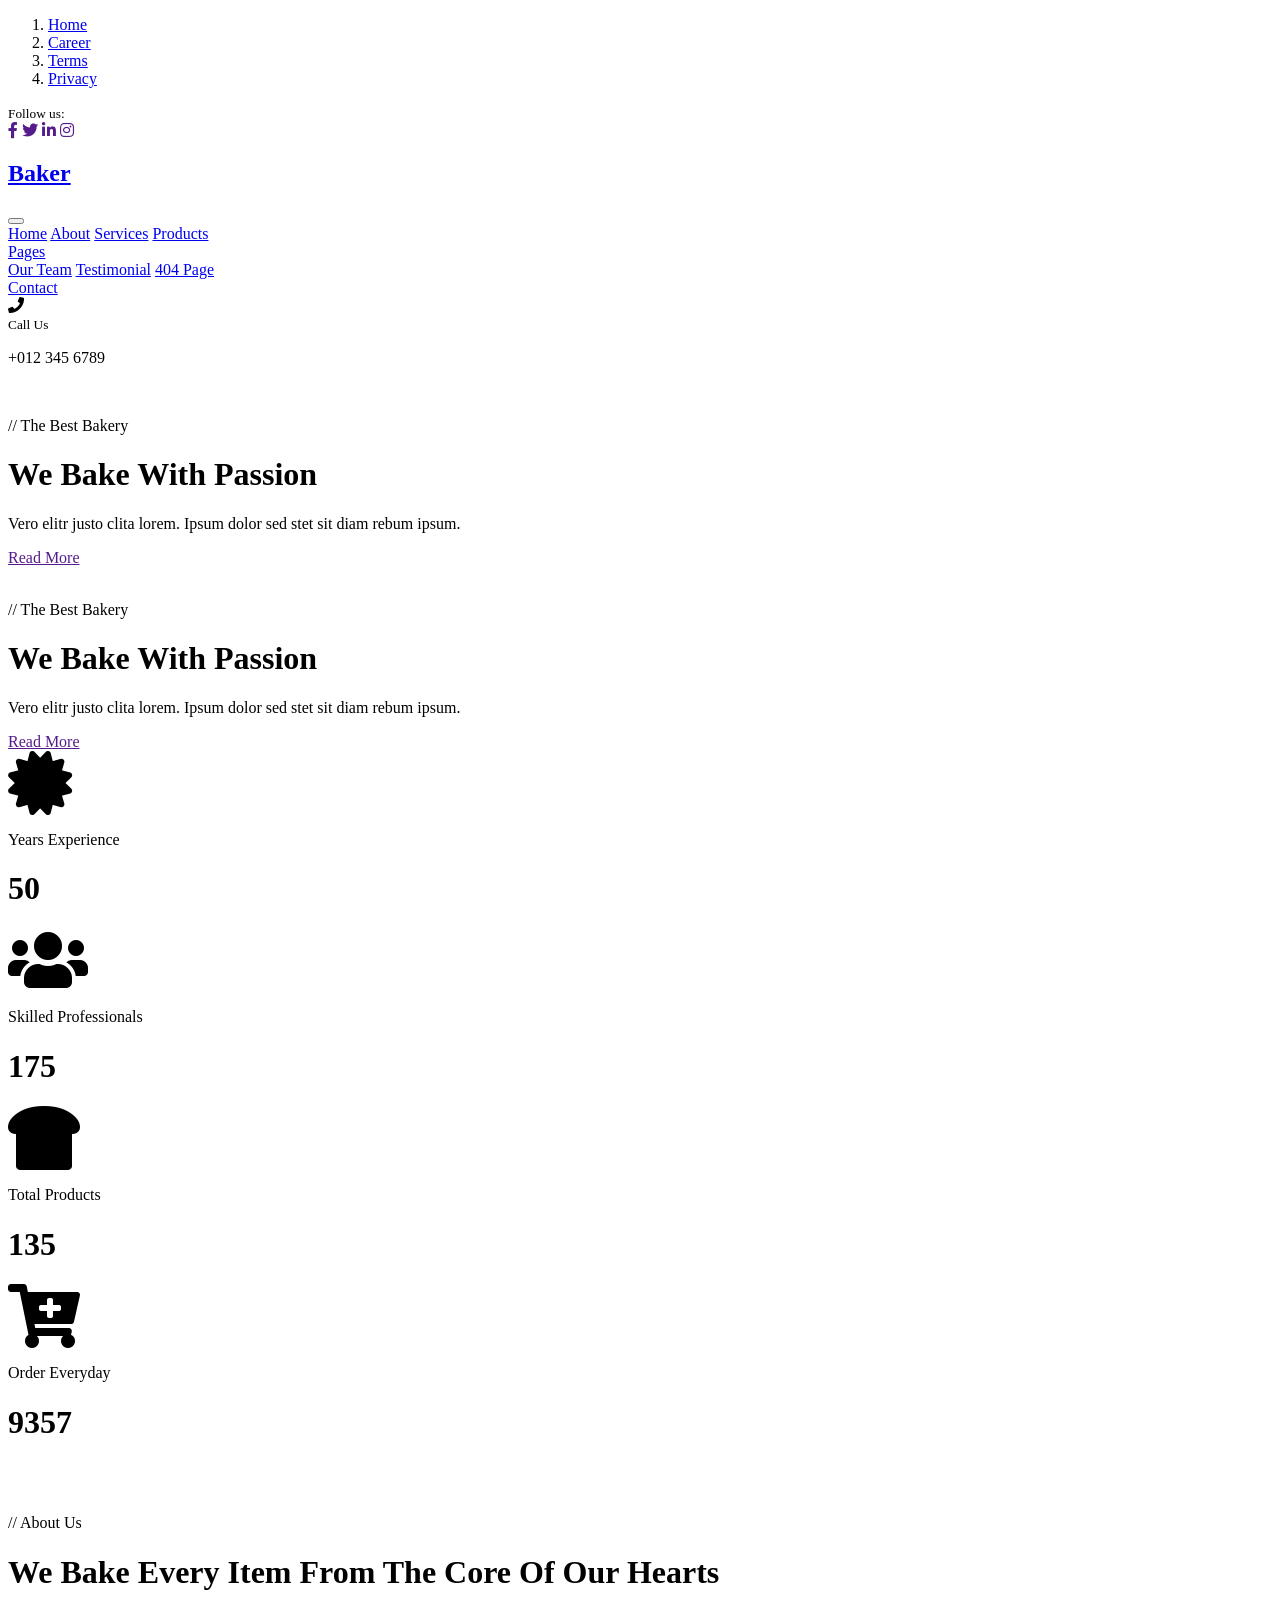
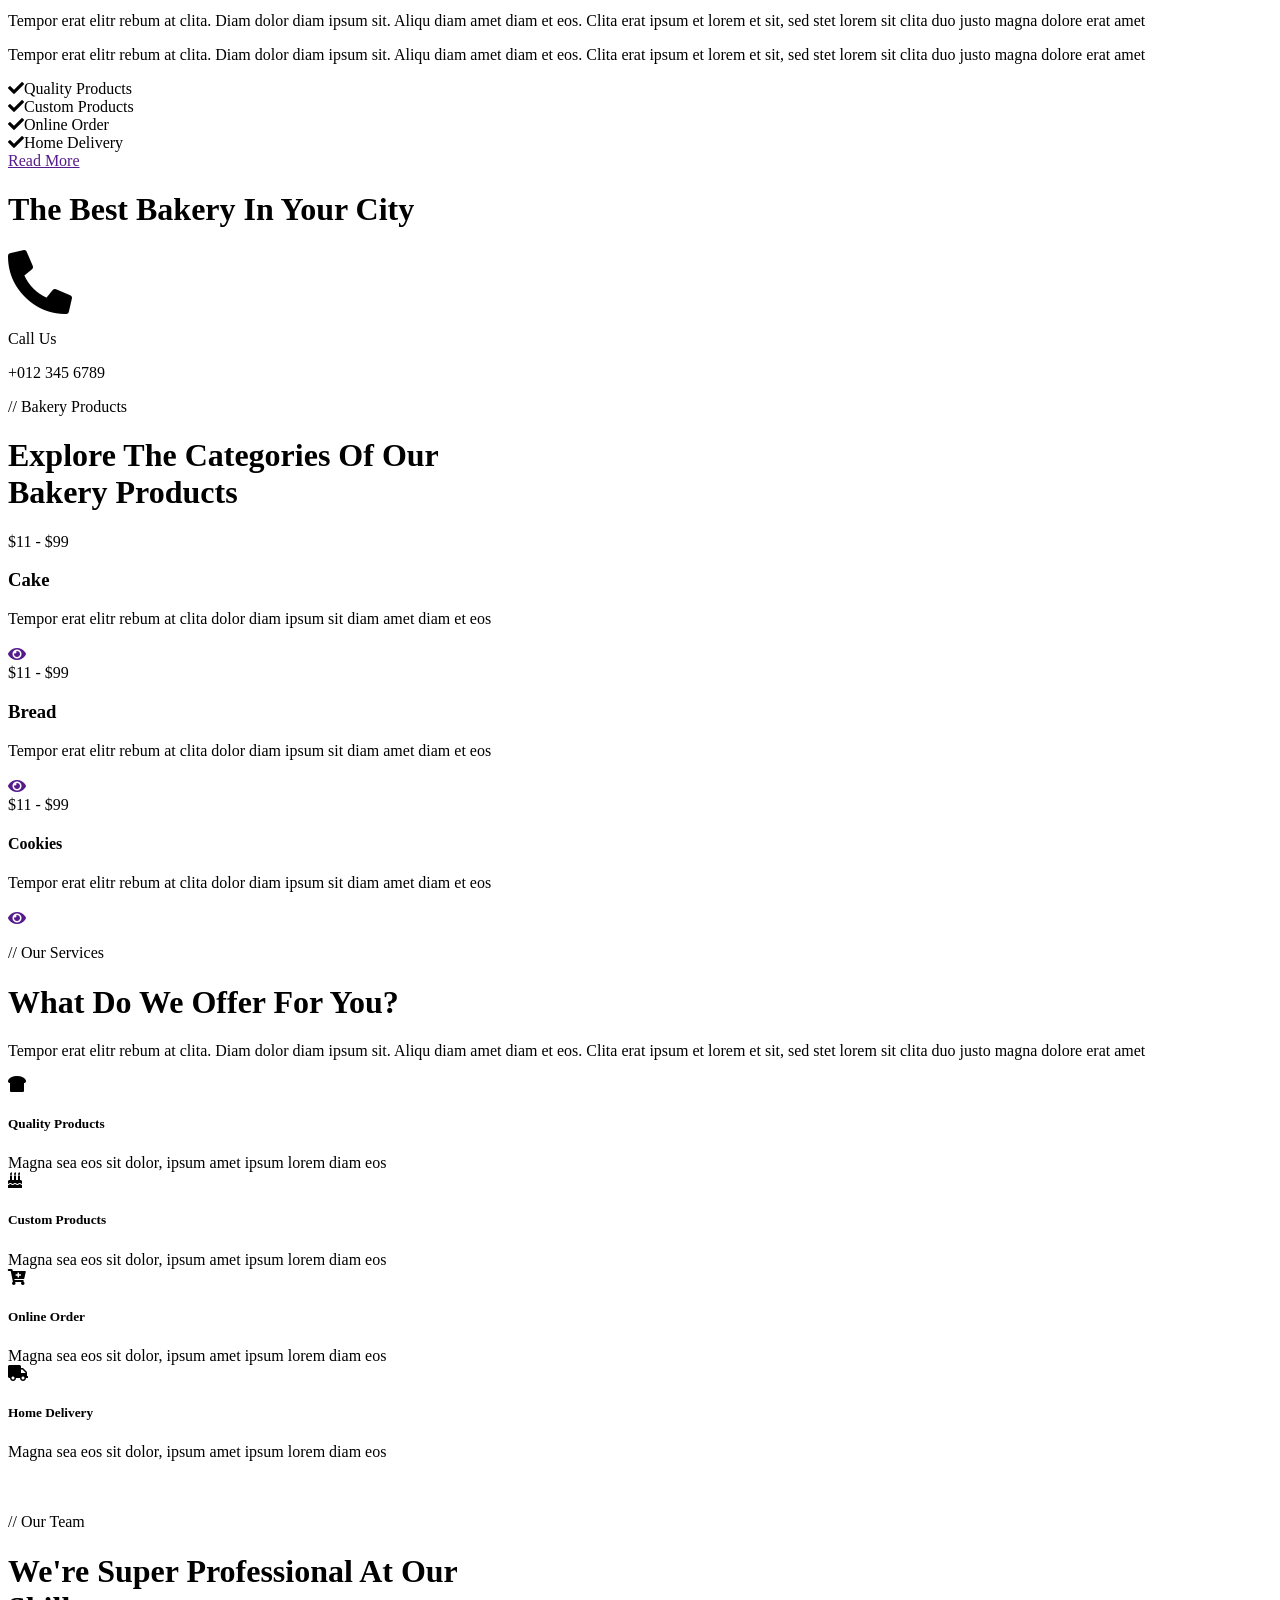
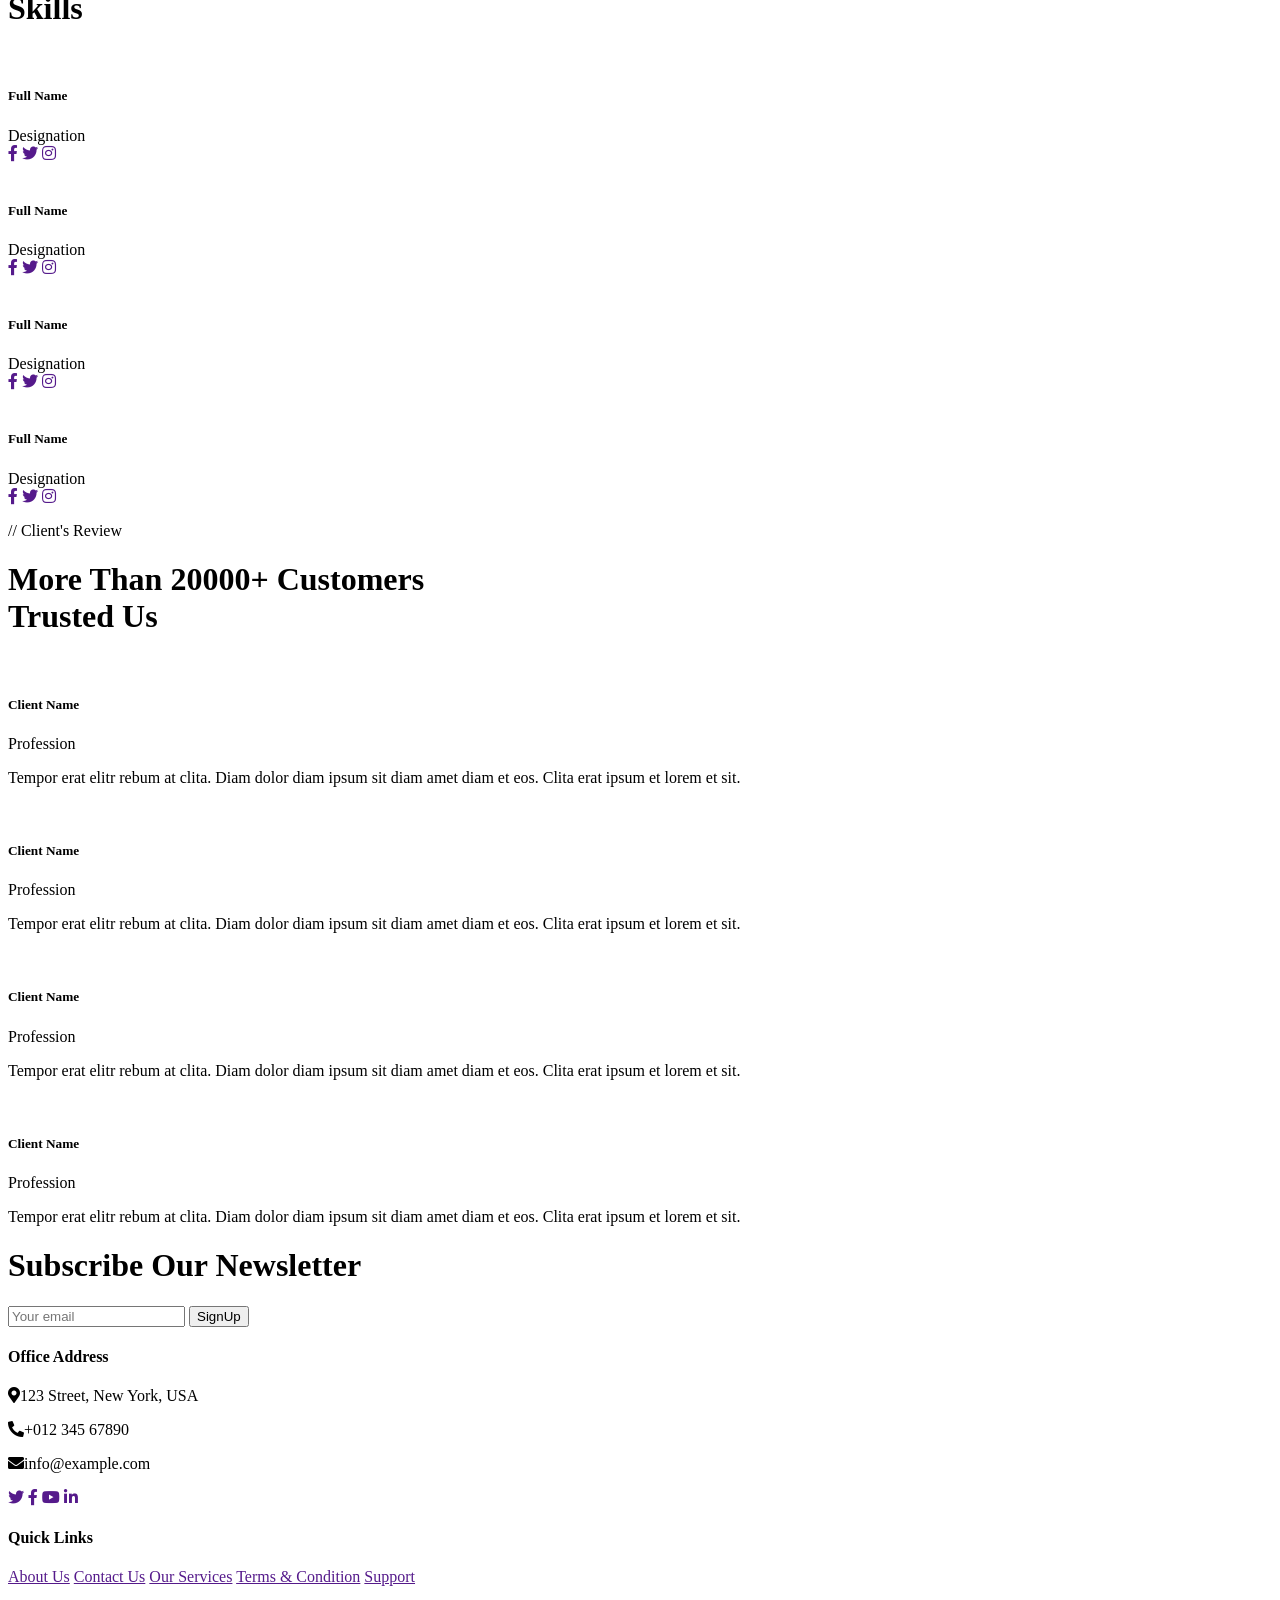
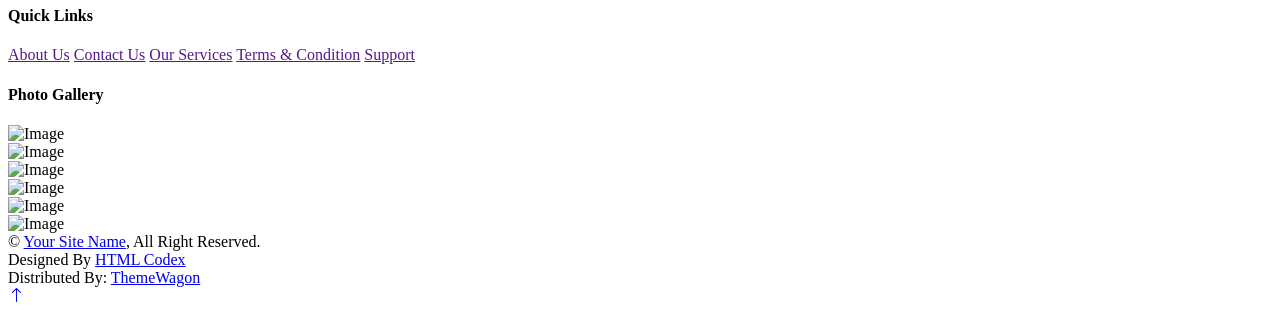
==== index.html @ 76026a90 "Add files via upload" ====
<!DOCTYPE html>
<html lang="en">

<head>
    <meta charset="utf-8">
    <title>Baker - Bakery Website Template</title>
    <meta content="width=device-width, initial-scale=1.0" name="viewport">
    <meta content="" name="keywords">
    <meta content="" name="description">

    <!-- Favicon -->
    <link href="img/favicon.ico" rel="icon">

    <!-- Google Web Fonts -->
    <link rel="preconnect" href="https://fonts.googleapis.com">
    <link rel="preconnect" href="https://fonts.gstatic.com" crossorigin>
    <link href="https://fonts.googleapis.com/css2?family=Roboto:wght@400;500&family=Playfair+Display:wght@600;700&display=swap" rel="stylesheet"> 

    <!-- Icon Font Stylesheet -->
    <link href="https://cdnjs.cloudflare.com/ajax/libs/font-awesome/5.10.0/css/all.min.css" rel="stylesheet">
    <link href="https://cdn.jsdelivr.net/npm/bootstrap-icons@1.4.1/font/bootstrap-icons.css" rel="stylesheet">

    <!-- Libraries Stylesheet -->
    <link href="lib/animate/animate.min.css" rel="stylesheet">
    <link href="lib/owlcarousel/assets/owl.carousel.min.css" rel="stylesheet">

    <!-- Customized Bootstrap Stylesheet -->
    <link href="css/bootstrap.min.css" rel="stylesheet">

    <!-- Template Stylesheet -->
    <link href="css/style.css" rel="stylesheet">
</head>

<body>
    <!-- Spinner Start -->
    <div id="spinner" class="show bg-white position-fixed translate-middle w-100 vh-100 top-50 start-50 d-flex align-items-center justify-content-center">
        <div class="spinner-grow text-primary" role="status"></div>
    </div>
    <!-- Spinner End -->


    <!-- Topbar Start -->
    <div class="container-fluid top-bar bg-dark text-light px-0 wow fadeIn" data-wow-delay="0.1s">
        <div class="row gx-0 align-items-center d-none d-lg-flex">
            <div class="col-lg-6 px-5 text-start">
                <ol class="breadcrumb mb-0">
                    <li class="breadcrumb-item"><a class="small text-light" href="#">Home</a></li>
                    <li class="breadcrumb-item"><a class="small text-light" href="#">Career</a></li>
                    <li class="breadcrumb-item"><a class="small text-light" href="#">Terms</a></li>
                    <li class="breadcrumb-item"><a class="small text-light" href="#">Privacy</a></li>
                </ol>
            </div>
            <div class="col-lg-6 px-5 text-end">
                <small>Follow us:</small>
                <div class="h-100 d-inline-flex align-items-center">
                    <a class="btn-lg-square text-primary border-end rounded-0" href=""><i class="fab fa-facebook-f"></i></a>
                    <a class="btn-lg-square text-primary border-end rounded-0" href=""><i class="fab fa-twitter"></i></a>
                    <a class="btn-lg-square text-primary border-end rounded-0" href=""><i class="fab fa-linkedin-in"></i></a>
                    <a class="btn-lg-square text-primary pe-0" href=""><i class="fab fa-instagram"></i></a>
                </div>
            </div>
        </div>
    </div>
    <!-- Topbar End -->


    <!-- Navbar Start -->
    <nav class="navbar navbar-expand-lg navbar-dark fixed-top py-lg-0 px-lg-5 wow fadeIn" data-wow-delay="0.1s">
        <a href="index.html" class="navbar-brand ms-4 ms-lg-0">
            <h1 class="text-primary m-0">Baker</h1>
        </a>
        <button type="button" class="navbar-toggler me-4" data-bs-toggle="collapse" data-bs-target="#navbarCollapse">
            <span class="navbar-toggler-icon"></span>
        </button>
        <div class="collapse navbar-collapse" id="navbarCollapse">
            <div class="navbar-nav mx-auto p-4 p-lg-0">
                <a href="index.html" class="nav-item nav-link active">Home</a>
                <a href="about.html" class="nav-item nav-link">About</a>
                <a href="service.html" class="nav-item nav-link">Services</a>
                <a href="product.html" class="nav-item nav-link">Products</a>
                <div class="nav-item dropdown">
                    <a href="#" class="nav-link dropdown-toggle" data-bs-toggle="dropdown">Pages</a>
                    <div class="dropdown-menu m-0">
                        <a href="team.html" class="dropdown-item">Our Team</a>
                        <a href="testimonial.html" class="dropdown-item">Testimonial</a>
                        <a href="404.html" class="dropdown-item">404 Page</a>
                    </div>
                </div>
                <a href="contact.html" class="nav-item nav-link">Contact</a>
            </div>
            <div class=" d-none d-lg-flex">
                <div class="flex-shrink-0 btn-lg-square border border-light rounded-circle">
                    <i class="fa fa-phone text-primary"></i>
                </div>
                <div class="ps-3">
                    <small class="text-primary mb-0">Call Us</small>
                    <p class="text-light fs-5 mb-0">+012 345 6789</p>
                </div>
            </div>
        </div>
    </nav>
    <!-- Navbar End -->


    <!-- Carousel Start -->
    <div class="container-fluid p-0 pb-5 wow fadeIn" data-wow-delay="0.1s">
        <div class="owl-carousel header-carousel position-relative">
            <div class="owl-carousel-item position-relative">
                <img class="img-fluid" src="img/carousel-1.jpg" alt="">
                <div class="owl-carousel-inner">
                    <div class="container">
                        <div class="row justify-content-start">
                            <div class="col-lg-8">
                                <p class="text-primary text-uppercase fw-bold mb-2">// The Best Bakery</p>
                                <h1 class="display-1 text-light mb-4 animated slideInDown">We Bake With Passion</h1>
                                <p class="text-light fs-5 mb-4 pb-3">Vero elitr justo clita lorem. Ipsum dolor sed stet sit diam rebum ipsum.</p>
                                <a href="" class="btn btn-primary rounded-pill py-3 px-5">Read More</a>
                            </div>
                        </div>
                    </div>
                </div>
            </div>
            <div class="owl-carousel-item position-relative">
                <img class="img-fluid" src="img/carousel-2.jpg" alt="">
                <div class="owl-carousel-inner">
                    <div class="container">
                        <div class="row justify-content-start">
                            <div class="col-lg-8">
                                <p class="text-primary text-uppercase fw-bold mb-2">// The Best Bakery</p>
                                <h1 class="display-1 text-light mb-4 animated slideInDown">We Bake With Passion</h1>
                                <p class="text-light fs-5 mb-4 pb-3">Vero elitr justo clita lorem. Ipsum dolor sed stet sit diam rebum ipsum.</p>
                                <a href="" class="btn btn-primary rounded-pill py-3 px-5">Read More</a>
                            </div>
                        </div>
                    </div>
                </div>
            </div>
        </div>
    </div>
    <!-- Carousel End -->


    <!-- Facts Start -->
    <div class="container-xxl py-6">
        <div class="container">
            <div class="row g-4">
                <div class="col-lg-3 col-md-6 wow fadeIn" data-wow-delay="0.1s">
                    <div class="fact-item bg-light rounded text-center h-100 p-5">
                        <i class="fa fa-certificate fa-4x text-primary mb-4"></i>
                        <p class="mb-2">Years Experience</p>
                        <h1 class="display-5 mb-0" data-toggle="counter-up">50</h1>
                    </div>
                </div>
                <div class="col-lg-3 col-md-6 wow fadeIn" data-wow-delay="0.3s">
                    <div class="fact-item bg-light rounded text-center h-100 p-5">
                        <i class="fa fa-users fa-4x text-primary mb-4"></i>
                        <p class="mb-2">Skilled Professionals</p>
                        <h1 class="display-5 mb-0" data-toggle="counter-up">175</h1>
                    </div>
                </div>
                <div class="col-lg-3 col-md-6 wow fadeIn" data-wow-delay="0.5s">
                    <div class="fact-item bg-light rounded text-center h-100 p-5">
                        <i class="fa fa-bread-slice fa-4x text-primary mb-4"></i>
                        <p class="mb-2">Total Products</p>
                        <h1 class="display-5 mb-0" data-toggle="counter-up">135</h1>
                    </div>
                </div>
                <div class="col-lg-3 col-md-6 wow fadeIn" data-wow-delay="0.7s">
                    <div class="fact-item bg-light rounded text-center h-100 p-5">
                        <i class="fa fa-cart-plus fa-4x text-primary mb-4"></i>
                        <p class="mb-2">Order Everyday</p>
                        <h1 class="display-5 mb-0" data-toggle="counter-up">9357</h1>
                    </div>
                </div>
            </div>
        </div>
    </div>
    <!-- Facts End -->


    <!-- About Start -->
    <div class="container-xxl py-6">
        <div class="container">
            <div class="row g-5">
                <div class="col-lg-6 wow fadeInUp" data-wow-delay="0.1s">
                    <div class="row img-twice position-relative h-100">
                        <div class="col-6">
                            <img class="img-fluid rounded" src="img/about-1.jpg" alt="">
                        </div>
                        <div class="col-6 align-self-end">
                            <img class="img-fluid rounded" src="img/about-2.jpg" alt="">
                        </div>
                    </div>
                </div>
                <div class="col-lg-6 wow fadeInUp" data-wow-delay="0.5s">
                    <div class="h-100">
                        <p class="text-primary text-uppercase mb-2">// About Us</p>
                        <h1 class="display-6 mb-4">We Bake Every Item From The Core Of Our Hearts</h1>
                        <p>Tempor erat elitr rebum at clita. Diam dolor diam ipsum sit. Aliqu diam amet diam et eos. Clita erat ipsum et lorem et sit, sed stet lorem sit clita duo justo magna dolore erat amet</p>
                        <p>Tempor erat elitr rebum at clita. Diam dolor diam ipsum sit. Aliqu diam amet diam et eos. Clita erat ipsum et lorem et sit, sed stet lorem sit clita duo justo magna dolore erat amet</p>
                        <div class="row g-2 mb-4">
                            <div class="col-sm-6">
                                <i class="fa fa-check text-primary me-2"></i>Quality Products
                            </div>
                            <div class="col-sm-6">
                                <i class="fa fa-check text-primary me-2"></i>Custom Products
                            </div>
                            <div class="col-sm-6">
                                <i class="fa fa-check text-primary me-2"></i>Online Order
                            </div>
                            <div class="col-sm-6">
                                <i class="fa fa-check text-primary me-2"></i>Home Delivery
                            </div>
                        </div>
                        <a class="btn btn-primary rounded-pill py-3 px-5" href="">Read More</a>
                    </div>
                </div>
            </div>
        </div>
    </div>
    <!-- About End -->


    <!-- Product Start -->
    <div class="container-xxl bg-light my-6 py-6 pt-0">
        <div class="container">
            <div class="bg-primary text-light rounded-bottom p-5 my-6 mt-0 wow fadeInUp" data-wow-delay="0.1s">
                <div class="row g-4 align-items-center">
                    <div class="col-lg-6">
                        <h1 class="display-4 text-light mb-0">The Best Bakery In Your City</h1>
                    </div>
                    <div class="col-lg-6 text-lg-end">
                        <div class="d-inline-flex align-items-center text-start">
                            <i class="fa fa-phone-alt fa-4x flex-shrink-0"></i>
                            <div class="ms-4">
                                <p class="fs-5 fw-bold mb-0">Call Us</p>
                                <p class="fs-1 fw-bold mb-0">+012 345 6789</p>
                            </div>
                        </div>
                    </div>
                </div>
            </div>
            <div class="text-center mx-auto mb-5 wow fadeInUp" data-wow-delay="0.1s" style="max-width: 500px;">
                <p class="text-primary text-uppercase mb-2">// Bakery Products</p>
                <h1 class="display-6 mb-4">Explore The Categories Of Our Bakery Products</h1>
            </div>
            <div class="row g-4">
                <div class="col-lg-4 col-md-6 wow fadeInUp" data-wow-delay="0.1s">
                    <div class="product-item d-flex flex-column bg-white rounded overflow-hidden h-100">
                        <div class="text-center p-4">
                            <div class="d-inline-block border border-primary rounded-pill px-3 mb-3">$11 - $99</div>
                            <h3 class="mb-3">Cake</h3>
                            <span>Tempor erat elitr rebum at clita dolor diam ipsum sit diam amet diam et eos</span>
                        </div>
                        <div class="position-relative mt-auto">
                            <img class="img-fluid" src="img/product-1.jpg" alt="">
                            <div class="product-overlay">
                                <a class="btn btn-lg-square btn-outline-light rounded-circle" href=""><i class="fa fa-eye text-primary"></i></a>
                            </div>
                        </div>
                    </div>
                </div>
                <div class="col-lg-4 col-md-6 wow fadeInUp" data-wow-delay="0.3s">
                    <div class="product-item d-flex flex-column bg-white rounded overflow-hidden h-100">
                        <div class="text-center p-4">
                            <div class="d-inline-block border border-primary rounded-pill pt-1 px-3 mb-3">$11 - $99</div>
                            <h3 class="mb-3">Bread</h3>
                            <span>Tempor erat elitr rebum at clita dolor diam ipsum sit diam amet diam et eos</span>
                        </div>
                        <div class="position-relative mt-auto">
                            <img class="img-fluid" src="img/product-2.jpg" alt="">
                            <div class="product-overlay">
                                <a class="btn btn-lg-square btn-outline-light rounded-circle" href=""><i class="fa fa-eye text-primary"></i></a>
                            </div>
                        </div>
                    </div>
                </div>
                <div class="col-lg-4 col-md-6 wow fadeInUp" data-wow-delay="0.5s">
                    <div class="product-item d-flex flex-column bg-white rounded overflow-hidden h-100">
                        <div class="text-center p-4">
                            <div class="d-inline-block border border-primary rounded-pill pt-1 px-3 mb-3">$11 - $99</div>
                            <h4 class="mb-3">Cookies</h4>
                            <span>Tempor erat elitr rebum at clita dolor diam ipsum sit diam amet diam et eos</span>
                        </div>
                        <div class="position-relative mt-auto">
                            <img class="img-fluid" src="img/product-3.jpg" alt="">
                            <div class="product-overlay">
                                <a class="btn btn-lg-square btn-outline-light rounded-circle" href=""><i class="fa fa-eye text-primary"></i></a>
                            </div>
                        </div>
                    </div>
                </div>
            </div>
        </div>
    </div>
    <!-- Product End -->


    <!-- Service Start -->
    <div class="container-xxl py-6">
        <div class="container">
            <div class="row g-5">
                <div class="col-lg-6 wow fadeInUp" data-wow-delay="0.1s">
                    <p class="text-primary text-uppercase mb-2">// Our Services</p>
                    <h1 class="display-6 mb-4">What Do We Offer For You?</h1>
                    <p class="mb-5">Tempor erat elitr rebum at clita. Diam dolor diam ipsum sit. Aliqu diam amet diam et eos. Clita erat ipsum et lorem et sit, sed stet lorem sit clita duo justo magna dolore erat amet</p>
                    <div class="row gy-5 gx-4">
                        <div class="col-sm-6 wow fadeIn" data-wow-delay="0.1s">
                            <div class="d-flex align-items-center mb-3">
                                <div class="flex-shrink-0 btn-square bg-primary rounded-circle me-3">
                                    <i class="fa fa-bread-slice text-white"></i>
                                </div>
                                <h5 class="mb-0">Quality Products</h5>
                            </div>
                            <span>Magna sea eos sit dolor, ipsum amet ipsum lorem diam eos</span>
                        </div>
                        <div class="col-sm-6 wow fadeIn" data-wow-delay="0.2s">
                            <div class="d-flex align-items-center mb-3">
                                <div class="flex-shrink-0 btn-square bg-primary rounded-circle me-3">
                                    <i class="fa fa-birthday-cake text-white"></i>
                                </div>
                                <h5 class="mb-0">Custom Products</h5>
                            </div>
                            <span>Magna sea eos sit dolor, ipsum amet ipsum lorem diam eos</span>
                        </div>
                        <div class="col-sm-6 wow fadeIn" data-wow-delay="0.3s">
                            <div class="d-flex align-items-center mb-3">
                                <div class="flex-shrink-0 btn-square bg-primary rounded-circle me-3">
                                    <i class="fa fa-cart-plus text-white"></i>
                                </div>
                                <h5 class="mb-0">Online Order</h5>
                            </div>
                            <span>Magna sea eos sit dolor, ipsum amet ipsum lorem diam eos</span>
                        </div>
                        <div class="col-sm-6 wow fadeIn" data-wow-delay="0.4s">
                            <div class="d-flex align-items-center mb-3">
                                <div class="flex-shrink-0 btn-square bg-primary rounded-circle me-3">
                                    <i class="fa fa-truck text-white"></i>
                                </div>
                                <h5 class="mb-0">Home Delivery</h5>
                            </div>
                            <span>Magna sea eos sit dolor, ipsum amet ipsum lorem diam eos</span>
                        </div>
                    </div>
                </div>
                <div class="col-lg-6 wow fadeInUp" data-wow-delay="0.5s">
                    <div class="row img-twice position-relative h-100">
                        <div class="col-6">
                            <img class="img-fluid rounded" src="img/service-1.jpg" alt="">
                        </div>
                        <div class="col-6 align-self-end">
                            <img class="img-fluid rounded" src="img/service-2.jpg" alt="">
                        </div>
                    </div>
                </div>
            </div>
        </div>
    </div>
    <!-- Service End -->


    <!-- Team Start -->
    <div class="container-xxl py-6">
        <div class="container">
            <div class="text-center mx-auto mb-5 wow fadeInUp" data-wow-delay="0.1s" style="max-width: 500px;">
                <p class="text-primary text-uppercase mb-2">// Our Team</p>
                <h1 class="display-6 mb-4">We're Super Professional At Our Skills</h1>
            </div>
            <div class="row g-4">
                <div class="col-lg-3 col-md-6 wow fadeInUp" data-wow-delay="0.1s">
                    <div class="team-item text-center rounded overflow-hidden">
                        <img class="img-fluid" src="img/team-1.jpg" alt="">
                        <div class="team-text">
                            <div class="team-title">
                                <h5>Full Name</h5>
                                <span>Designation</span>
                            </div>
                            <div class="team-social">
                                <a class="btn btn-square btn-light rounded-circle" href=""><i class="fab fa-facebook-f"></i></a>
                                <a class="btn btn-square btn-light rounded-circle" href=""><i class="fab fa-twitter"></i></a>
                                <a class="btn btn-square btn-light rounded-circle" href=""><i class="fab fa-instagram"></i></a>
                            </div>
                        </div>
                    </div>
                </div>
                <div class="col-lg-3 col-md-6 wow fadeInUp" data-wow-delay="0.3s">
                    <div class="team-item text-center rounded overflow-hidden">
                        <img class="img-fluid" src="img/team-2.jpg" alt="">
                        <div class="team-text">
                            <div class="team-title">
                                <h5>Full Name</h5>
                                <span>Designation</span>
                            </div>
                            <div class="team-social">
                                <a class="btn btn-square btn-light rounded-circle" href=""><i class="fab fa-facebook-f"></i></a>
                                <a class="btn btn-square btn-light rounded-circle" href=""><i class="fab fa-twitter"></i></a>
                                <a class="btn btn-square btn-light rounded-circle" href=""><i class="fab fa-instagram"></i></a>
                            </div>
                        </div>
                    </div>
                </div>
                <div class="col-lg-3 col-md-6 wow fadeInUp" data-wow-delay="0.5s">
                    <div class="team-item text-center rounded overflow-hidden">
                        <img class="img-fluid" src="img/team-3.jpg" alt="">
                        <div class="team-text">
                            <div class="team-title">
                                <h5>Full Name</h5>
                                <span>Designation</span>
                            </div>
                            <div class="team-social">
                                <a class="btn btn-square btn-light rounded-circle" href=""><i class="fab fa-facebook-f"></i></a>
                                <a class="btn btn-square btn-light rounded-circle" href=""><i class="fab fa-twitter"></i></a>
                                <a class="btn btn-square btn-light rounded-circle" href=""><i class="fab fa-instagram"></i></a>
                            </div>
                        </div>
                    </div>
                </div>
                <div class="col-lg-3 col-md-6 wow fadeInUp" data-wow-delay="0.7s">
                    <div class="team-item text-center rounded overflow-hidden">
                        <img class="img-fluid" src="img/team-4.jpg" alt="">
                        <div class="team-text">
                            <div class="team-title">
                                <h5>Full Name</h5>
                                <span>Designation</span>
                            </div>
                            <div class="team-social">
                                <a class="btn btn-square btn-light rounded-circle" href=""><i class="fab fa-facebook-f"></i></a>
                                <a class="btn btn-square btn-light rounded-circle" href=""><i class="fab fa-twitter"></i></a>
                                <a class="btn btn-square btn-light rounded-circle" href=""><i class="fab fa-instagram"></i></a>
                            </div>
                        </div>
                    </div>
                </div>
            </div>
        </div>
    </div>
    <!-- Team End -->


    <!-- Testimonial Start -->
    <div class="container-xxl bg-light my-6 py-6 pb-0">
        <div class="container">
            <div class="text-center mx-auto mb-5 wow fadeInUp" data-wow-delay="0.1s" style="max-width: 500px;">
                <p class="text-primary text-uppercase mb-2">// Client's Review</p>
                <h1 class="display-6 mb-4">More Than 20000+ Customers Trusted Us</h1>
            </div>
            <div class="owl-carousel testimonial-carousel wow fadeInUp" data-wow-delay="0.1s">
                <div class="testimonial-item bg-white rounded p-4">
                    <div class="d-flex align-items-center mb-4">
                        <img class="flex-shrink-0 rounded-circle border p-1" src="img/testimonial-1.jpg" alt="">
                        <div class="ms-4">
                            <h5 class="mb-1">Client Name</h5>
                            <span>Profession</span>
                        </div>
                    </div>
                    <p class="mb-0">Tempor erat elitr rebum at clita. Diam dolor diam ipsum sit diam amet diam et eos. Clita erat ipsum et lorem et sit.</p>
                </div>
                <div class="testimonial-item bg-white rounded p-4">
                    <div class="d-flex align-items-center mb-4">
                        <img class="flex-shrink-0 rounded-circle border p-1" src="img/testimonial-2.jpg" alt="">
                        <div class="ms-4">
                            <h5 class="mb-1">Client Name</h5>
                            <span>Profession</span>
                        </div>
                    </div>
                    <p class="mb-0">Tempor erat elitr rebum at clita. Diam dolor diam ipsum sit diam amet diam et eos. Clita erat ipsum et lorem et sit.</p>
                </div>
                <div class="testimonial-item bg-white rounded p-4">
                    <div class="d-flex align-items-center mb-4">
                        <img class="flex-shrink-0 rounded-circle border p-1" src="img/testimonial-3.jpg" alt="">
                        <div class="ms-4">
                            <h5 class="mb-1">Client Name</h5>
                            <span>Profession</span>
                        </div>
                    </div>
                    <p class="mb-0">Tempor erat elitr rebum at clita. Diam dolor diam ipsum sit diam amet diam et eos. Clita erat ipsum et lorem et sit.</p>
                </div>
                <div class="testimonial-item bg-white rounded p-4">
                    <div class="d-flex align-items-center mb-4">
                        <img class="flex-shrink-0 rounded-circle border p-1" src="img/testimonial-4.jpg" alt="">
                        <div class="ms-4">
                            <h5 class="mb-1">Client Name</h5>
                            <span>Profession</span>
                        </div>
                    </div>
                    <p class="mb-0">Tempor erat elitr rebum at clita. Diam dolor diam ipsum sit diam amet diam et eos. Clita erat ipsum et lorem et sit.</p>
                </div>
            </div>
            <div class="bg-primary text-light rounded-top p-5 my-6 mb-0 wow fadeInUp" data-wow-delay="0.1s">
                <div class="row align-items-center">
                    <div class="col-md-6">
                        <h1 class="display-4 text-light mb-0">Subscribe Our Newsletter</h1>
                    </div>
                    <div class="col-md-6 text-md-end">
                        <div class="position-relative">
                            <input class="form-control bg-transparent border-light w-100 py-3 ps-4 pe-5" type="text" placeholder="Your email">
                            <button type="button" class="btn btn-dark py-2 px-3 position-absolute top-0 end-0 mt-2 me-2">SignUp</button>
                        </div>
                    </div>
                </div>
            </div>
        </div>
    </div>
    <!-- Testimonial End -->


    <!-- Footer Start -->
    <div class="container-fluid bg-dark text-light footer my-6 mb-0 py-5 wow fadeIn" data-wow-delay="0.1s">
        <div class="container py-5">
            <div class="row g-5">
                <div class="col-lg-3 col-md-6">
                    <h4 class="text-light mb-4">Office Address</h4>
                    <p class="mb-2"><i class="fa fa-map-marker-alt me-3"></i>123 Street, New York, USA</p>
                    <p class="mb-2"><i class="fa fa-phone-alt me-3"></i>+012 345 67890</p>
                    <p class="mb-2"><i class="fa fa-envelope me-3"></i>info@example.com</p>
                    <div class="d-flex pt-2">
                        <a class="btn btn-square btn-outline-light rounded-circle me-1" href=""><i class="fab fa-twitter"></i></a>
                        <a class="btn btn-square btn-outline-light rounded-circle me-1" href=""><i class="fab fa-facebook-f"></i></a>
                        <a class="btn btn-square btn-outline-light rounded-circle me-1" href=""><i class="fab fa-youtube"></i></a>
                        <a class="btn btn-square btn-outline-light rounded-circle me-0" href=""><i class="fab fa-linkedin-in"></i></a>
                    </div>
                </div>
                <div class="col-lg-3 col-md-6">
                    <h4 class="text-light mb-4">Quick Links</h4>
                    <a class="btn btn-link" href="">About Us</a>
                    <a class="btn btn-link" href="">Contact Us</a>
                    <a class="btn btn-link" href="">Our Services</a>
                    <a class="btn btn-link" href="">Terms & Condition</a>
                    <a class="btn btn-link" href="">Support</a>
                </div>
                <div class="col-lg-3 col-md-6">
                    <h4 class="text-light mb-4">Quick Links</h4>
                    <a class="btn btn-link" href="">About Us</a>
                    <a class="btn btn-link" href="">Contact Us</a>
                    <a class="btn btn-link" href="">Our Services</a>
                    <a class="btn btn-link" href="">Terms & Condition</a>
                    <a class="btn btn-link" href="">Support</a>
                </div>
                <div class="col-lg-3 col-md-6">
                    <h4 class="text-light mb-4">Photo Gallery</h4>
                    <div class="row g-2">
                        <div class="col-4">
                            <img class="img-fluid bg-light rounded p-1" src="img/product-1.jpg" alt="Image">
                        </div>
                        <div class="col-4">
                            <img class="img-fluid bg-light rounded p-1" src="img/product-2.jpg" alt="Image">
                        </div>
                        <div class="col-4">
                            <img class="img-fluid bg-light rounded p-1" src="img/product-3.jpg" alt="Image">
                        </div>
                        <div class="col-4">
                            <img class="img-fluid bg-light rounded p-1" src="img/product-2.jpg" alt="Image">
                        </div>
                        <div class="col-4">
                            <img class="img-fluid bg-light rounded p-1" src="img/product-3.jpg" alt="Image">
                        </div>
                        <div class="col-4">
                            <img class="img-fluid bg-light rounded p-1" src="img/product-1.jpg" alt="Image">
                        </div>
                    </div>
                </div>
            </div>
        </div>
    </div>
    <!-- Footer End -->


    <!-- Copyright Start -->
    <div class="container-fluid copyright text-light py-4 wow fadeIn" data-wow-delay="0.1s">
        <div class="container">
            <div class="row">
                <div class="col-md-6 text-center text-md-start mb-3 mb-md-0">
                    &copy; <a href="#">Your Site Name</a>, All Right Reserved.
                </div>
                <div class="col-md-6 text-center text-md-end">
                    <!--/*** This template is free as long as you keep the footer author’s credit link/attribution link/backlink. If you'd like to use the template without the footer author’s credit link/attribution link/backlink, you can purchase the Credit Removal License from "https://htmlcodex.com/credit-removal". Thank you for your support. ***/-->
                    Designed By <a href="https://htmlcodex.com">HTML Codex</a>
                    <br>Distributed By: <a class="border-bottom" href="https://themewagon.com" target="_blank">ThemeWagon</a>
                </div>
            </div>
        </div>
    </div>
    <!-- Copyright End -->


    <!-- Back to Top -->
    <a href="#" class="btn btn-lg btn-primary btn-lg-square rounded-circle back-to-top"><i class="bi bi-arrow-up"></i></a>


    <!-- JavaScript Libraries -->
    <script src="https://code.jquery.com/jquery-3.4.1.min.js"></script>
    <script src="https://cdn.jsdelivr.net/npm/bootstrap@5.0.0/dist/js/bootstrap.bundle.min.js"></script>
    <script src="lib/wow/wow.min.js"></script>
    <script src="lib/easing/easing.min.js"></script>
    <script src="lib/waypoints/waypoints.min.js"></script>
    <script src="lib/counterup/counterup.min.js"></script>
    <script src="lib/owlcarousel/owl.carousel.min.js"></script>

    <!-- Template Javascript -->
    <script src="js/main.js"></script>
</body>

</html>
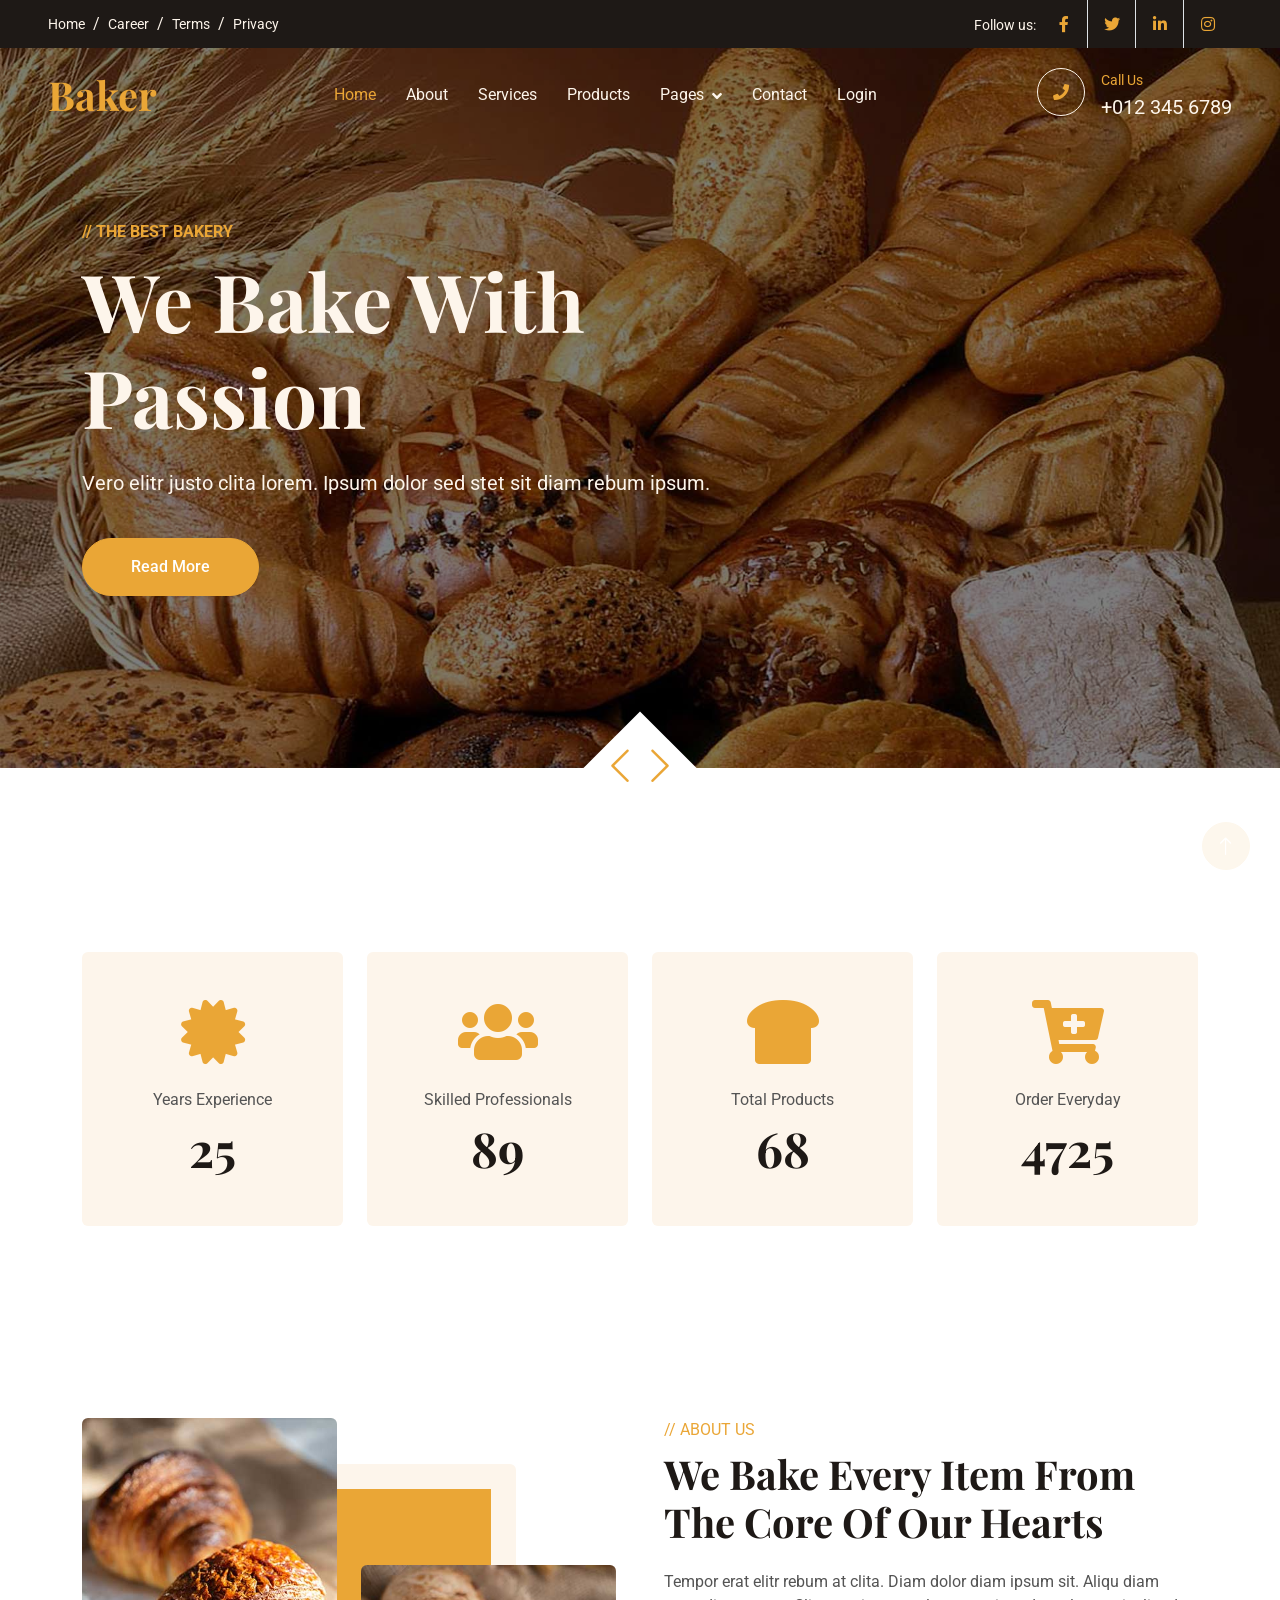
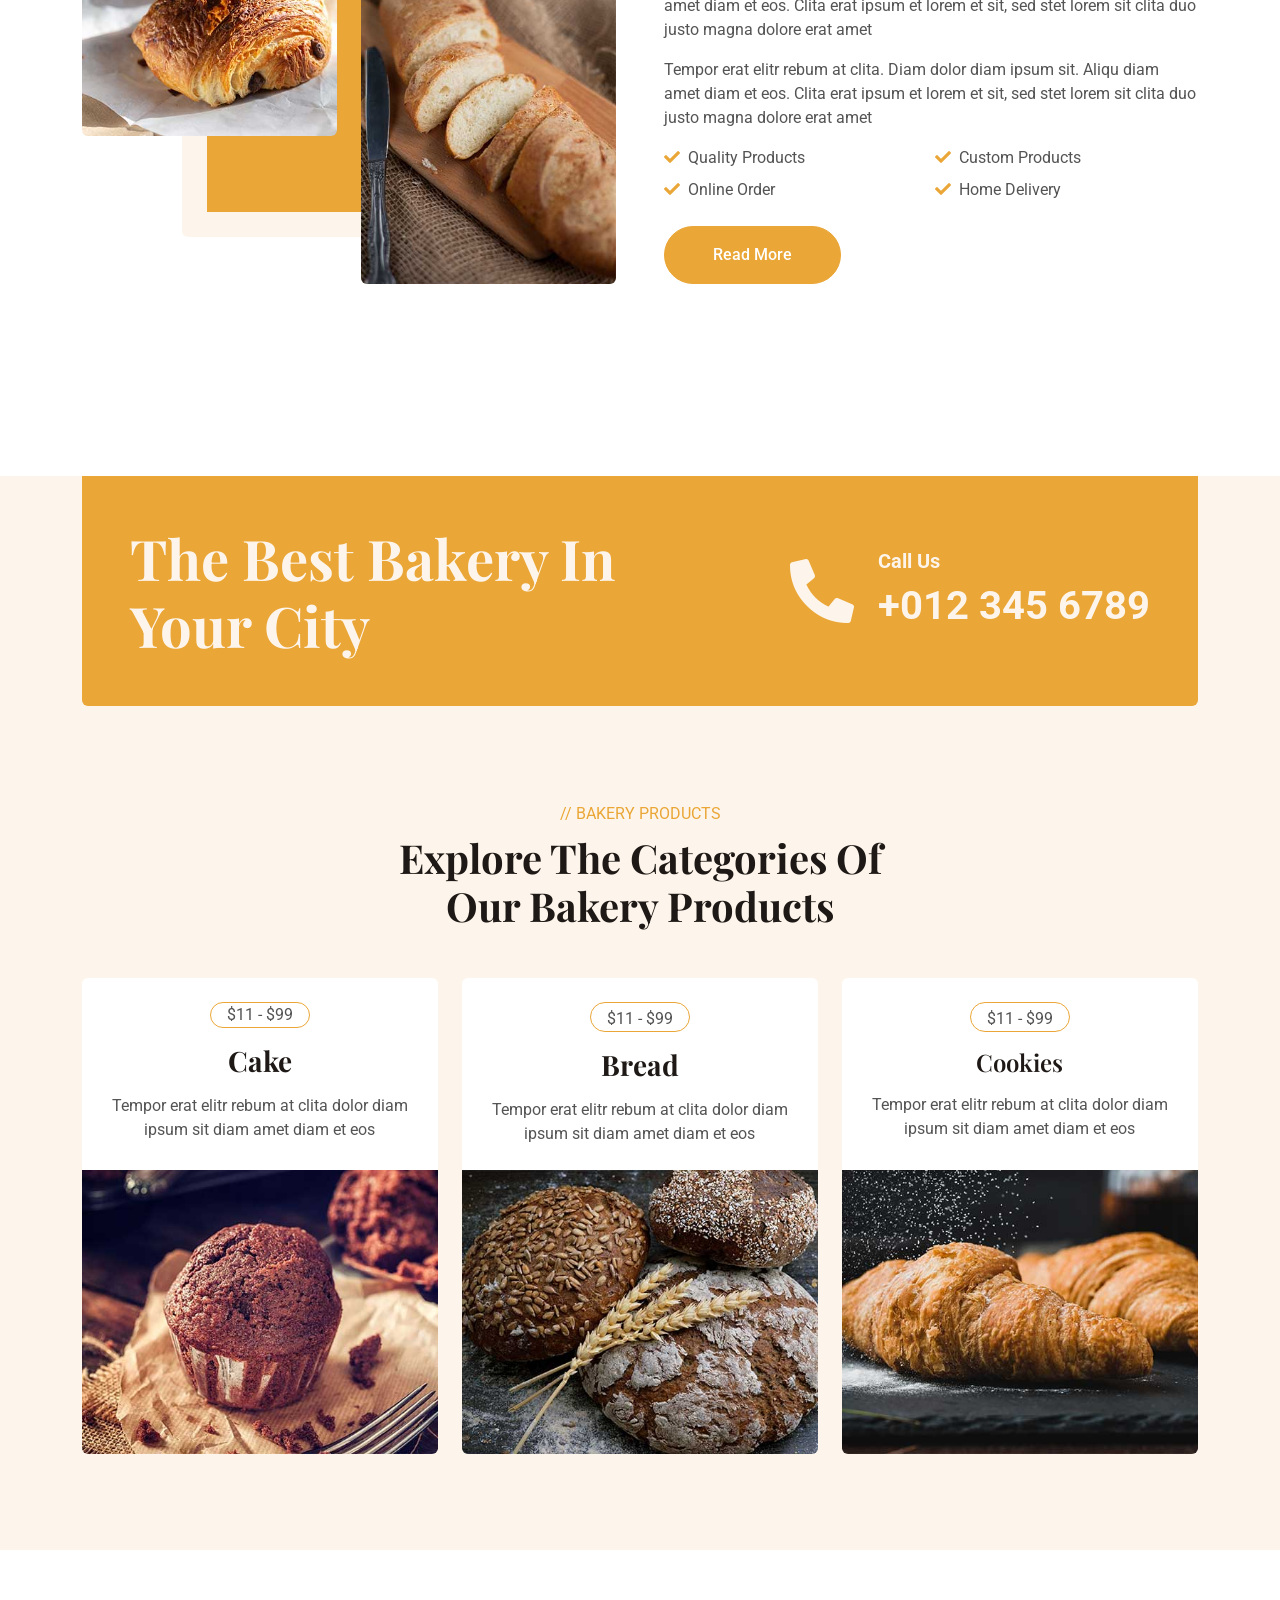
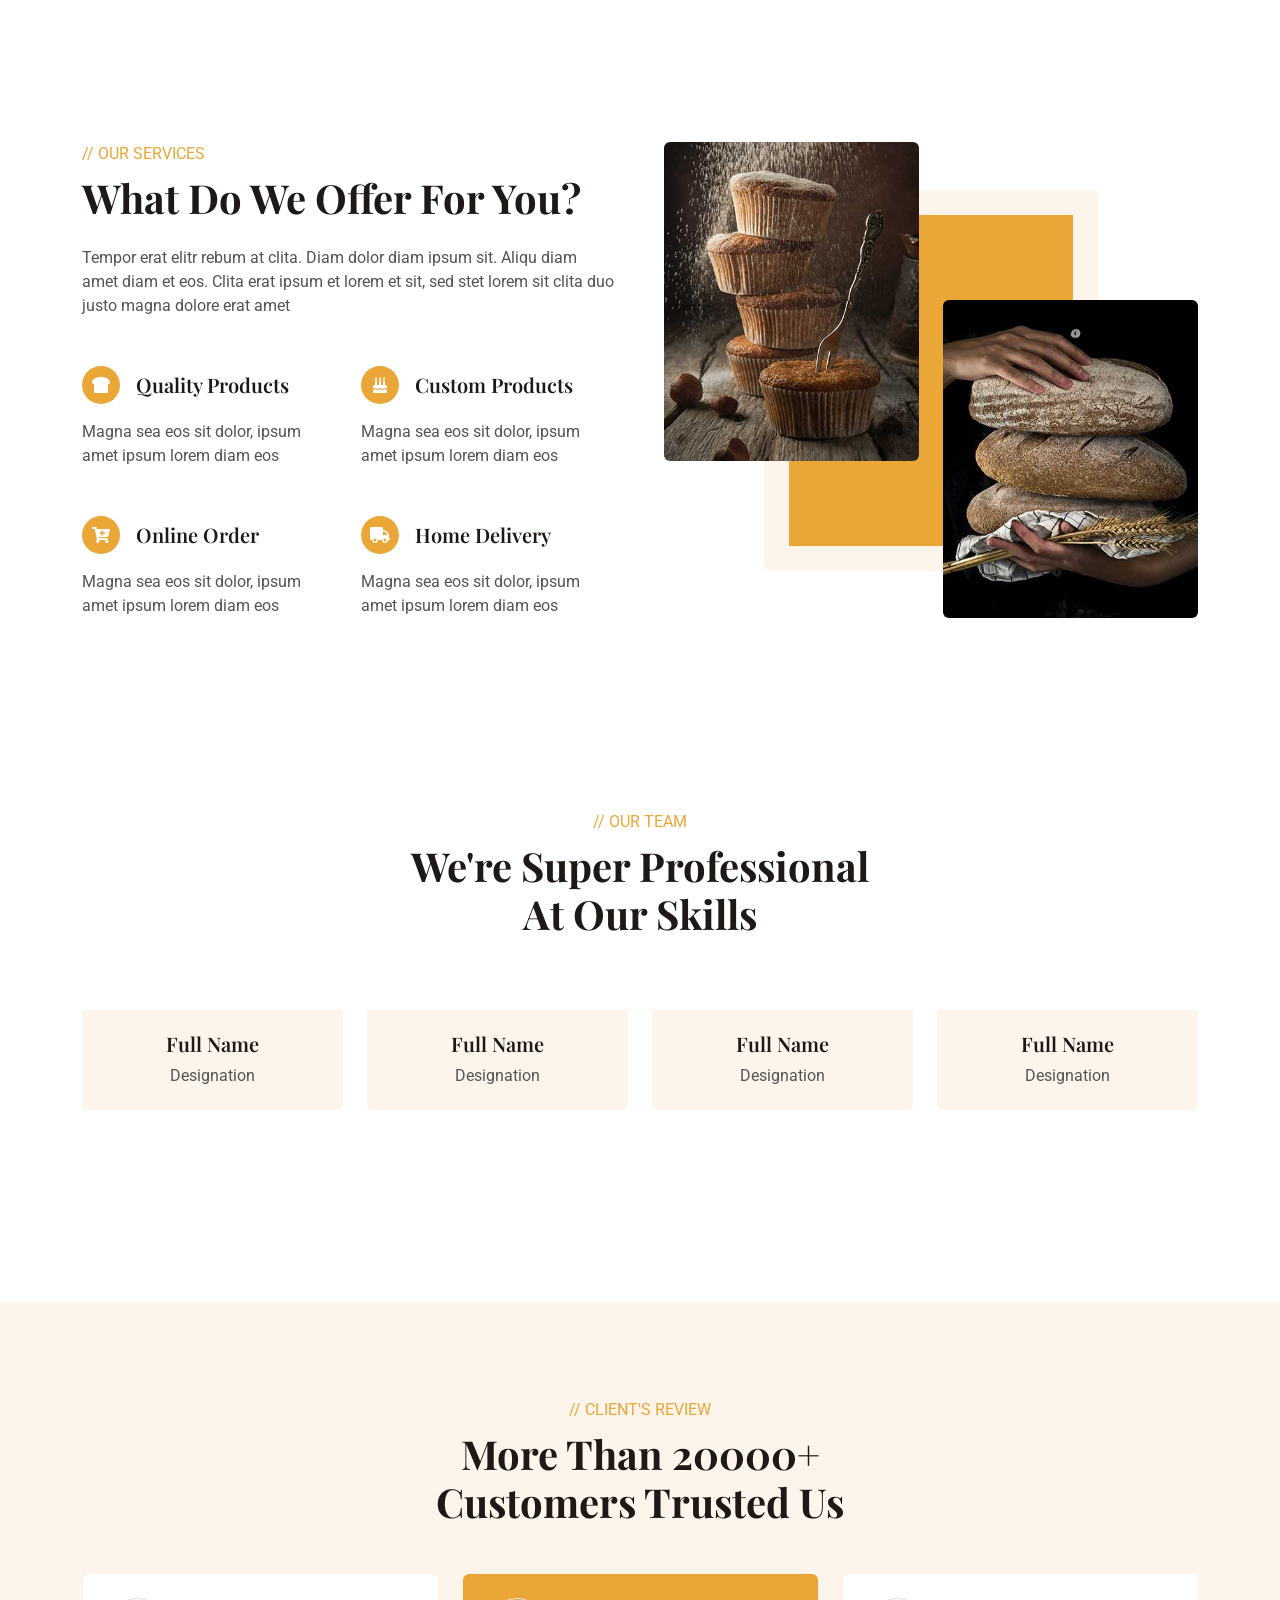
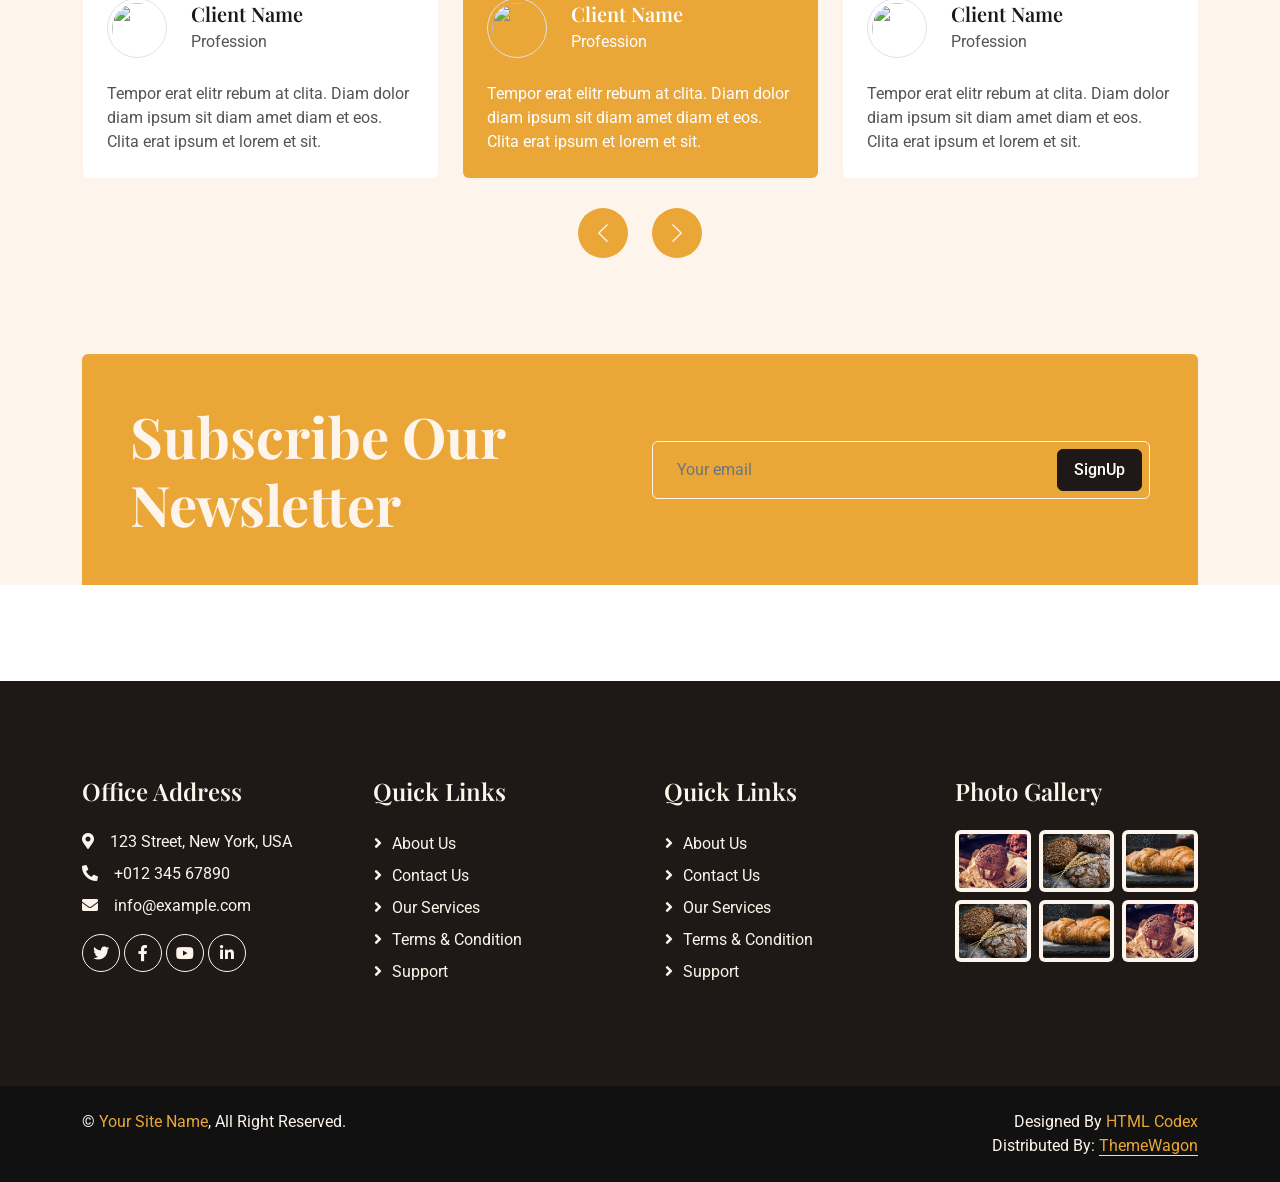
==== commit 2ba1cccf: "Add login link to navigation menu" ====
--- a/index.html
+++ b/index.html
@@ -87,6 +87,7 @@
                     </div>
                 </div>
                 <a href="contact.html" class="nav-item nav-link">Contact</a>
+                <a href="login/login.html" class="nav-item nav-link">Login</a>
             </div>
             <div class=" d-none d-lg-flex">
                 <div class="flex-shrink-0 btn-lg-square border border-light rounded-circle">
@@ -600,4 +601,4 @@
     <script src="js/main.js"></script>
 </body>
 
-</html>+</html>
--- a/css/style.css
+++ b/css/style.css
@@ -0,0 +1,417 @@
+/********** Template CSS **********/
+:root {
+    --primary: #EAA636;
+    --secondary: #545454;
+    --light: #FDF5EB;
+    --dark: #1E1916;
+}
+
+h4,
+h5,
+h6,
+.h4,
+.h5,
+.h6 {
+    font-weight: 600 !important;
+}
+
+.py-6 {
+    padding-top: 6rem;
+    padding-bottom: 6rem;
+}
+
+.my-6 {
+    margin-top: 6rem;
+    margin-bottom: 6rem;
+}
+
+.back-to-top {
+    position: fixed;
+    display: none;
+    right: 30px;
+    bottom: 30px;
+    z-index: 99;
+}
+
+
+/*** Spinner ***/
+#spinner {
+    opacity: 0;
+    visibility: hidden;
+    transition: opacity .5s ease-out, visibility 0s linear .5s;
+    z-index: 99999;
+}
+
+#spinner.show {
+    transition: opacity .5s ease-out, visibility 0s linear 0s;
+    visibility: visible;
+    opacity: 1;
+}
+
+
+/*** Button ***/
+.btn {
+    font-weight: 500;
+    transition: .5s;
+}
+
+.btn.btn-primary {
+    color: #FFFFFF;
+}
+
+.btn-square {
+    width: 38px;
+    height: 38px;
+}
+
+.btn-sm-square {
+    width: 32px;
+    height: 32px;
+}
+
+.btn-lg-square {
+    width: 48px;
+    height: 48px;
+}
+
+.btn-square,
+.btn-sm-square,
+.btn-lg-square {
+    padding: 0;
+    display: flex;
+    align-items: center;
+    justify-content: center;
+    font-weight: normal;
+}
+
+
+/*** Navbar ***/
+.navbar .dropdown-toggle::after {
+    border: none;
+    content: "\f107";
+    font-family: "Font Awesome 5 Free";
+    font-weight: 900;
+    vertical-align: middle;
+    margin-left: 8px;
+}
+
+.navbar .navbar-nav .nav-link {
+    padding: 35px 15px;
+    color: var(--light);
+    outline: none;
+}
+
+.navbar .navbar-nav .nav-link:hover,
+.navbar .navbar-nav .nav-link.active {
+    color: var(--primary);
+}
+
+.navbar.fixed-top {
+    transition: .5s;
+}
+
+@media (max-width: 991.98px) {
+    .navbar .navbar-nav {
+        margin-top: 10px;
+        border-top: 1px solid rgba(255, 255, 255, .3);
+        background: var(--dark);
+    }
+
+    .navbar .navbar-nav .nav-link {
+        padding: 10px 0;
+    }
+}
+
+@media (min-width: 992px) {
+    .navbar .nav-item .dropdown-menu {
+        display: block;
+        visibility: hidden;
+        top: 100%;
+        transform: rotateX(-75deg);
+        transform-origin: 0% 0%;
+        transition: .5s;
+        opacity: 0;
+    }
+
+    .navbar .nav-item:hover .dropdown-menu {
+        transform: rotateX(0deg);
+        visibility: visible;
+        transition: .5s;
+        opacity: 1;
+    }
+}
+
+
+/*** Header ***/
+.header-carousel .owl-carousel-inner {
+    position: absolute;
+    width: 100%;
+    height: 100%;
+    top: 0;
+    left: 0;
+    display: flex;
+    align-items: center;
+    background: rgba(0, 0, 0, .5);
+}
+
+@media (max-width: 768px) {
+    .header-carousel .owl-carousel-item {
+        position: relative;
+        min-height: 600px;
+    }
+
+    .header-carousel .owl-carousel-item img {
+        position: absolute;
+        width: 100%;
+        height: 100%;
+        object-fit: cover;
+    }
+
+    .header-carousel .owl-carousel-item p {
+        font-size: 16px !important;
+    }
+}
+
+.header-carousel .owl-nav {
+    position: relative;
+    width: 80px;
+    height: 80px;
+    margin: -40px auto 0 auto;
+    display: flex;
+    justify-content: center;
+    align-items: center;
+}
+
+.header-carousel .owl-nav::before {
+    position: absolute;
+    content: "";
+    width: 100%;
+    height: 100%;
+    top: 0;
+    left: 0;
+    background: #FFFFFF;
+    transform: rotate(45deg);
+}
+
+.header-carousel .owl-nav .owl-prev,
+.header-carousel .owl-nav .owl-next {
+    position: relative;
+    font-size: 40px;
+    color: var(--primary);
+    transition: .5s;
+    z-index: 1;
+}
+
+.header-carousel .owl-nav .owl-prev:hover,
+.header-carousel .owl-nav .owl-next:hover {
+    color: var(--dark);
+}
+
+.page-header {
+    margin-bottom: 6rem;
+    background: linear-gradient(rgba(0, 0, 0, .5), rgba(0, 0, 0, .5)), url(../img/carousel-1.jpg) center center no-repeat;
+    background-size: cover;
+}
+
+.breadcrumb-item+.breadcrumb-item::before {
+    color: var(--light);
+}
+
+
+/*** Facts ***/
+.fact-item {
+    transition: .5s;
+}
+
+.fact-item:hover {
+    margin-top: -10px;
+    background: #FFFFFF !important;
+    box-shadow: 0 0 45px rgba(0, 0, 0, .07);
+}
+
+
+/*** About ***/
+.img-twice::before {
+    position: absolute;
+    content: "";
+    width: 60%;
+    height: 80%;
+    top: 10%;
+    left: 20%;
+    background: var(--primary);
+    border: 25px solid var(--light);
+    border-radius: 6px;
+    z-index: -1;
+}
+
+
+/*** Product ***/
+.product-item {
+    transition: .5s;
+}
+
+.product-item:hover {
+    background: var(--primary) !important;
+}
+
+.product-item:hover * {
+    color: var(--light);
+}
+
+.product-item:hover .border-primary {
+    border-color: var(--light) !important;
+}
+
+.product-item .product-overlay {
+    position: absolute;
+    width: 100%;
+    height: 0;
+    top: 0;
+    left: 0;
+    display: flex;
+    align-items: center;
+    justify-content: center;
+    background: rgba(0, 0, 0, .5);
+    overflow: hidden;
+    opacity: 0;
+    transition: .5s;
+}
+
+.product-item:hover .product-overlay {
+    height: 100%;
+    opacity: 1;
+}
+
+
+/*** Team ***/
+.team-item .team-text {
+    position: relative;
+    height: 100px;
+    overflow: hidden;
+}
+
+.team-item .team-title {
+    position: absolute;
+    width: 100%;
+    height: 100%;
+    top: 0;
+    left: 0;
+    display: flex;
+    flex-direction: column;
+    align-items: center;
+    justify-content: center;
+    background: var(--light);
+    transition: .5s;
+}
+
+.team-item:hover .team-title {
+    top: -100px;
+}
+
+.team-item .team-social {
+    position: absolute;
+    width: 100%;
+    height: 100%;
+    top: 100px;
+    left: 0;
+    display: flex;
+    align-items: center;
+    justify-content: center;
+    background: var(--primary);
+    transition: .5s;
+}
+
+.team-item .team-social .btn {
+    margin: 0 3px;
+}
+
+.team-item:hover .team-social {
+    top: 0;
+}
+
+
+/*** Testimonial ***/
+.testimonial-carousel .owl-item .testimonial-item img {
+    width: 60px;
+    height: 60px;
+}
+
+.testimonial-carousel .owl-item .testimonial-item,
+.testimonial-carousel .owl-item .testimonial-item * {
+    transition: .5s;
+}
+
+.testimonial-carousel .owl-item.center .testimonial-item {
+    background: var(--primary) !important;
+}
+
+.testimonial-carousel .owl-item.center .testimonial-item * {
+    color: #FFFFFF !important;
+}
+
+.testimonial-carousel .owl-nav {
+    margin-top: 30px;
+    display: flex;
+    justify-content: center;
+}
+
+.testimonial-carousel .owl-nav .owl-prev,
+.testimonial-carousel .owl-nav .owl-next {
+    margin: 0 12px;
+    width: 50px;
+    height: 50px;
+    display: flex;
+    align-items: center;
+    justify-content: center;
+    border-radius: 50px;
+    font-size: 22px;
+    color: var(--light);
+    background: var(--primary);
+    transition: .5s;
+}
+
+.testimonial-carousel .owl-nav .owl-prev:hover,
+.testimonial-carousel .owl-nav .owl-next:hover {
+    color: var(--primary);
+    background: var(--dark);
+}
+
+
+/*** Footer ***/
+.footer .btn.btn-link {
+    display: block;
+    margin-bottom: 5px;
+    padding: 0;
+    text-align: left;
+    color: var(--light);
+    font-weight: normal;
+    text-transform: capitalize;
+    transition: .3s;
+}
+
+.footer .btn.btn-link::before {
+    position: relative;
+    content: "\f105";
+    font-family: "Font Awesome 5 Free";
+    font-weight: 900;
+    color: var(--light);
+    margin-right: 10px;
+}
+
+.footer .btn.btn-link:hover {
+    color: var(--primary);
+    letter-spacing: 1px;
+    box-shadow: none;
+}
+
+.copyright {
+    background: #111111;
+}
+
+.copyright a {
+    color: var(--primary);
+}
+
+.copyright a:hover {
+    color: var(--light);
+}
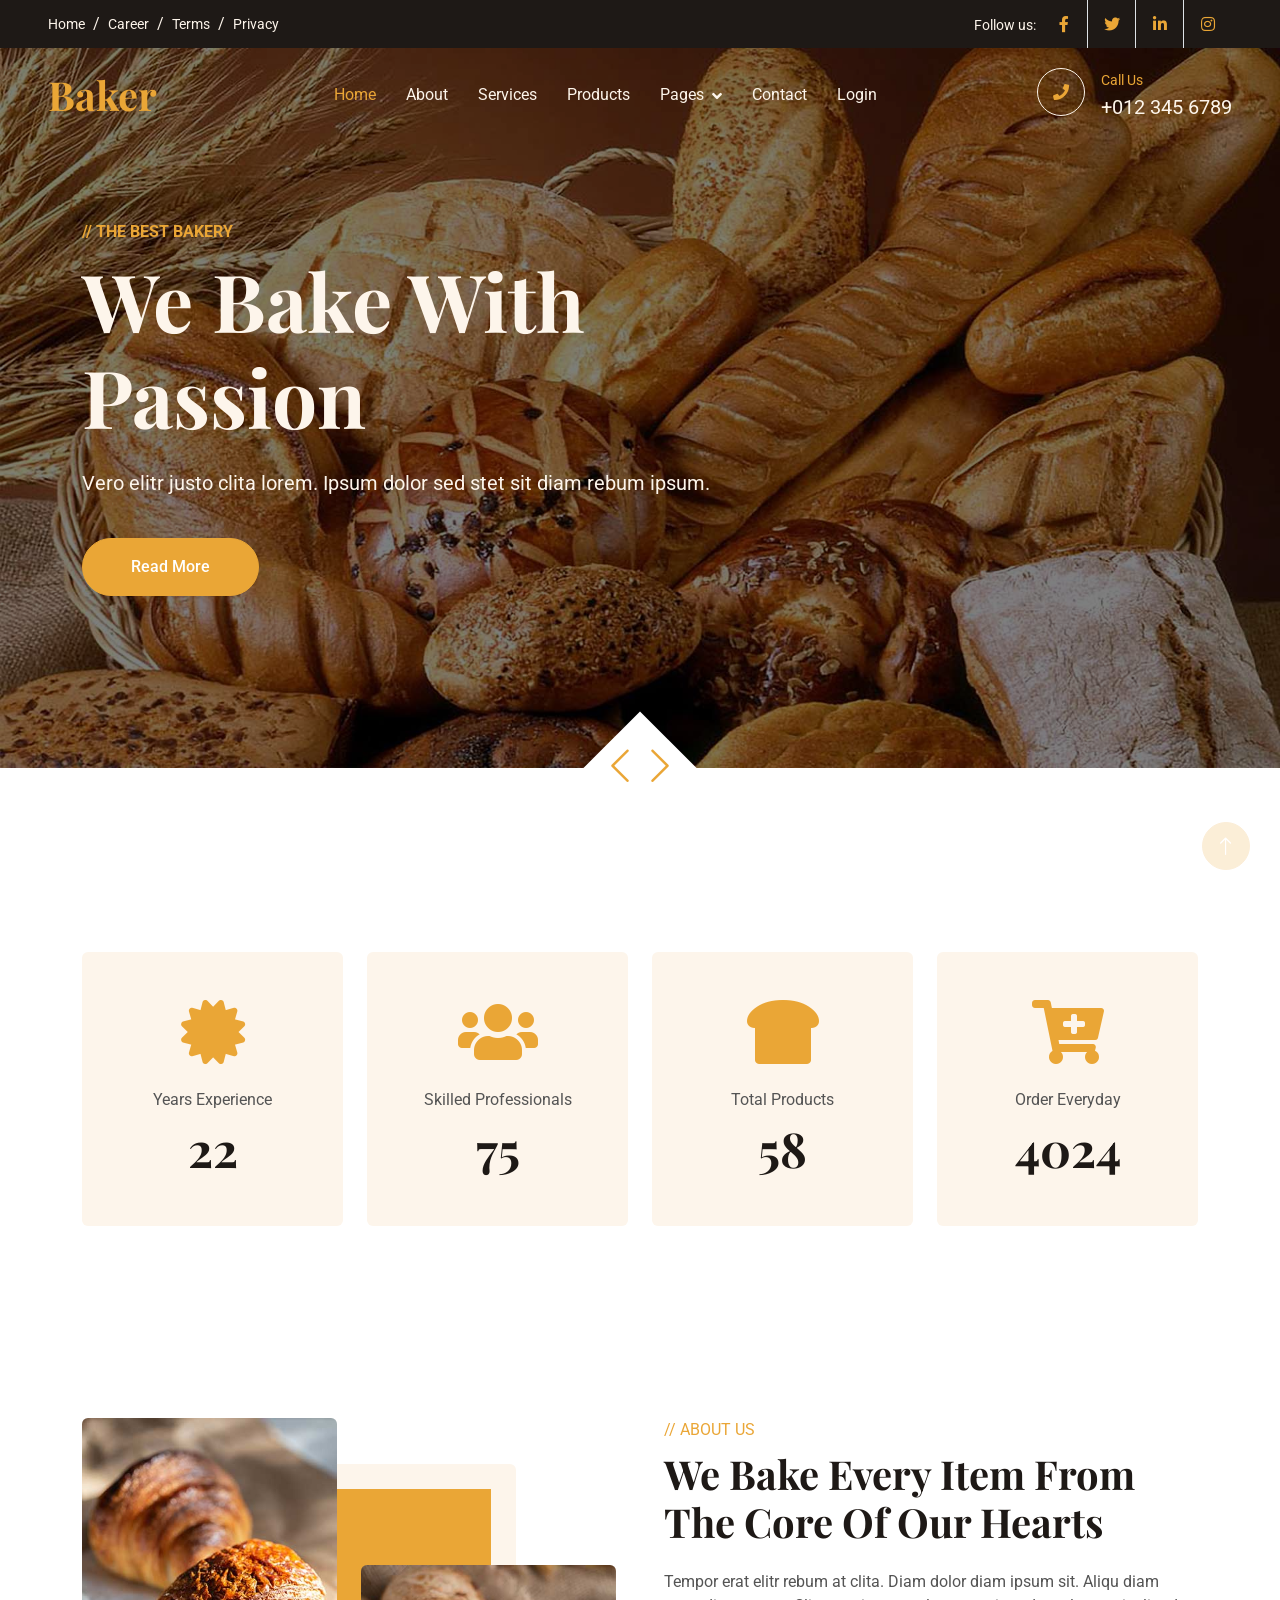
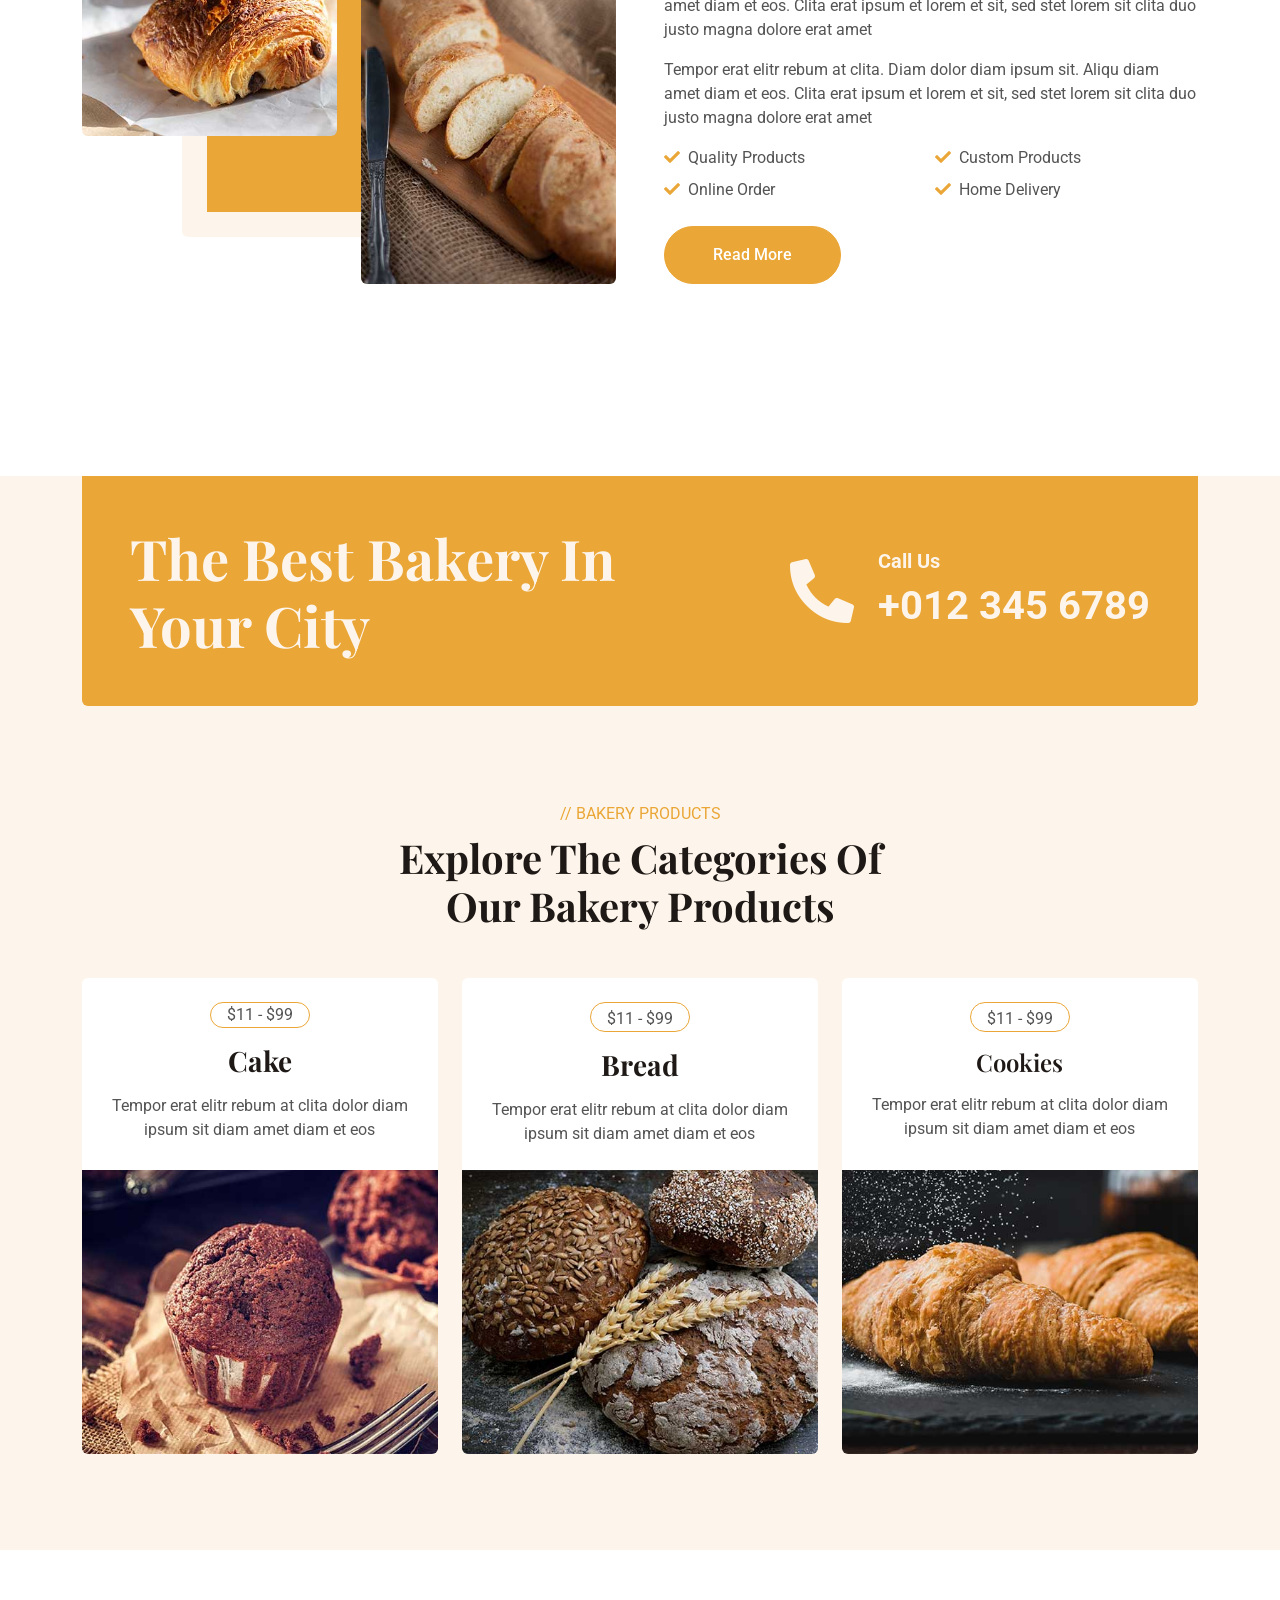
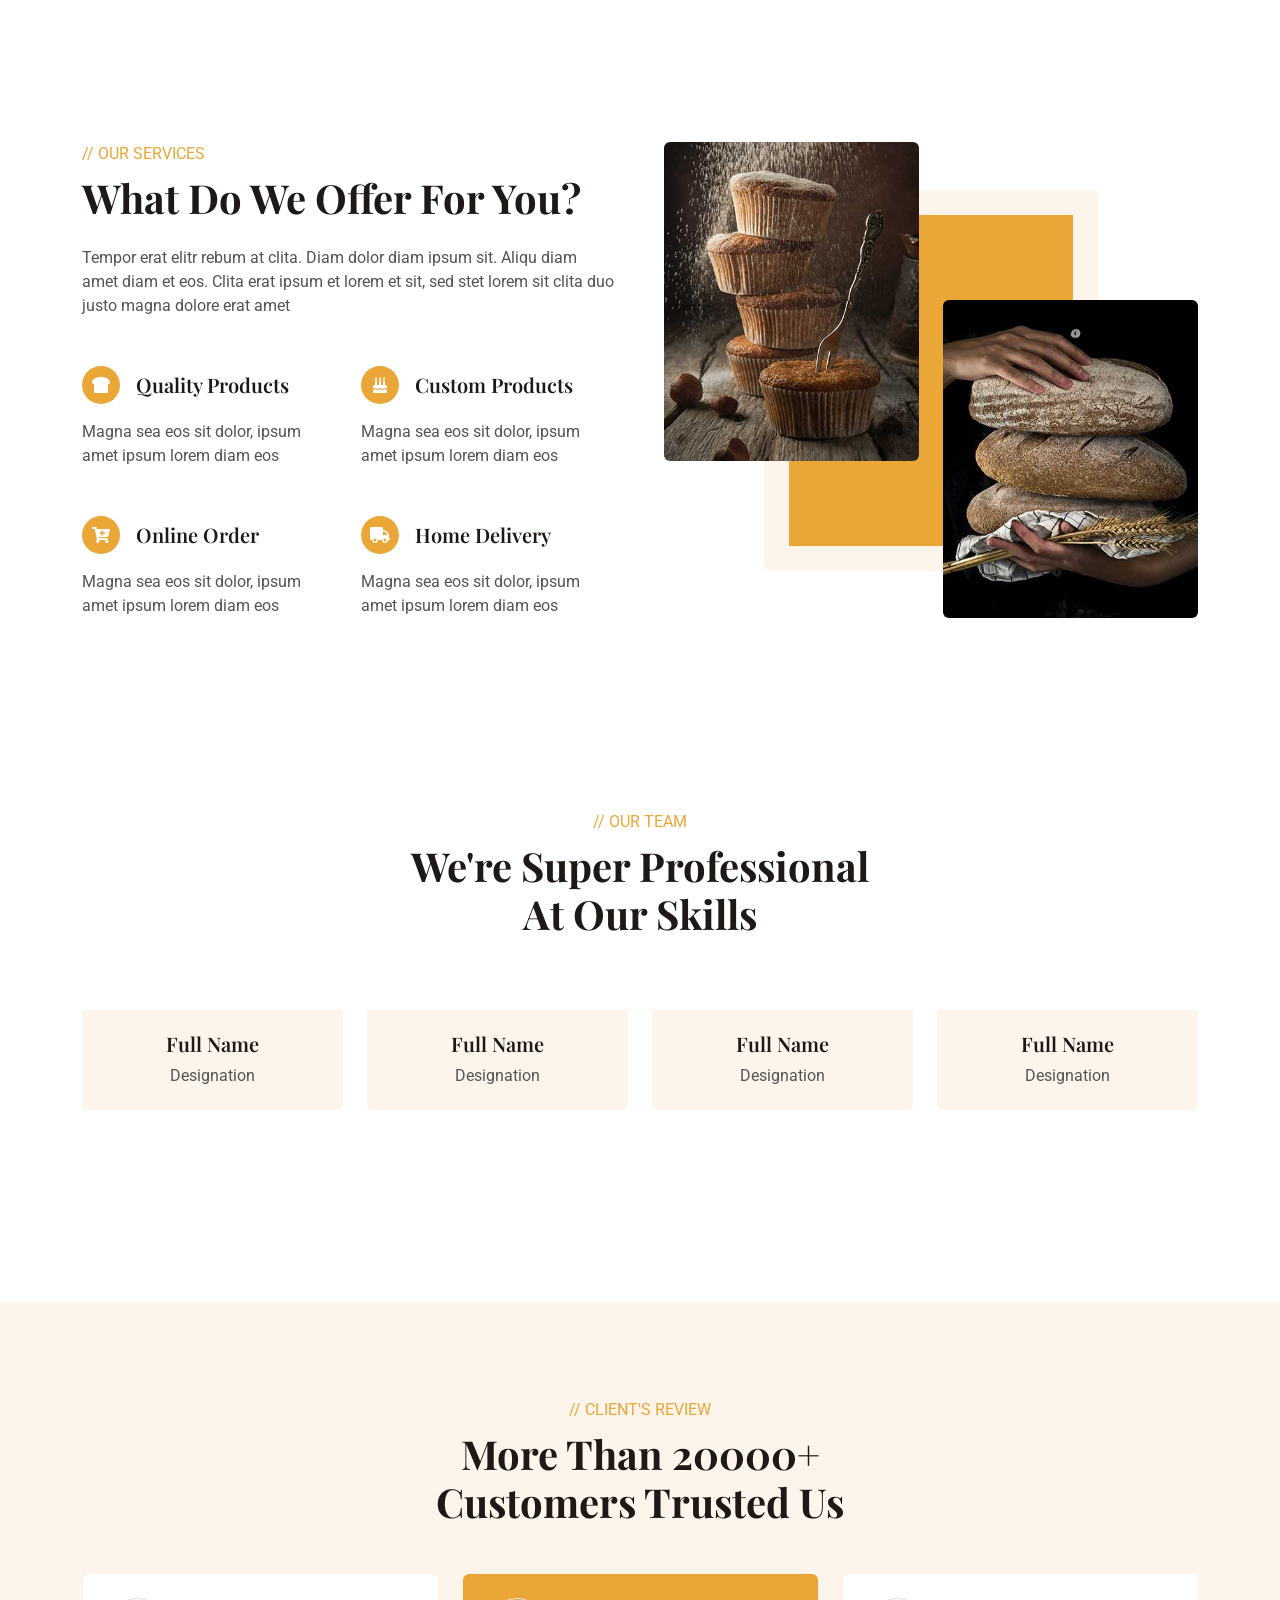
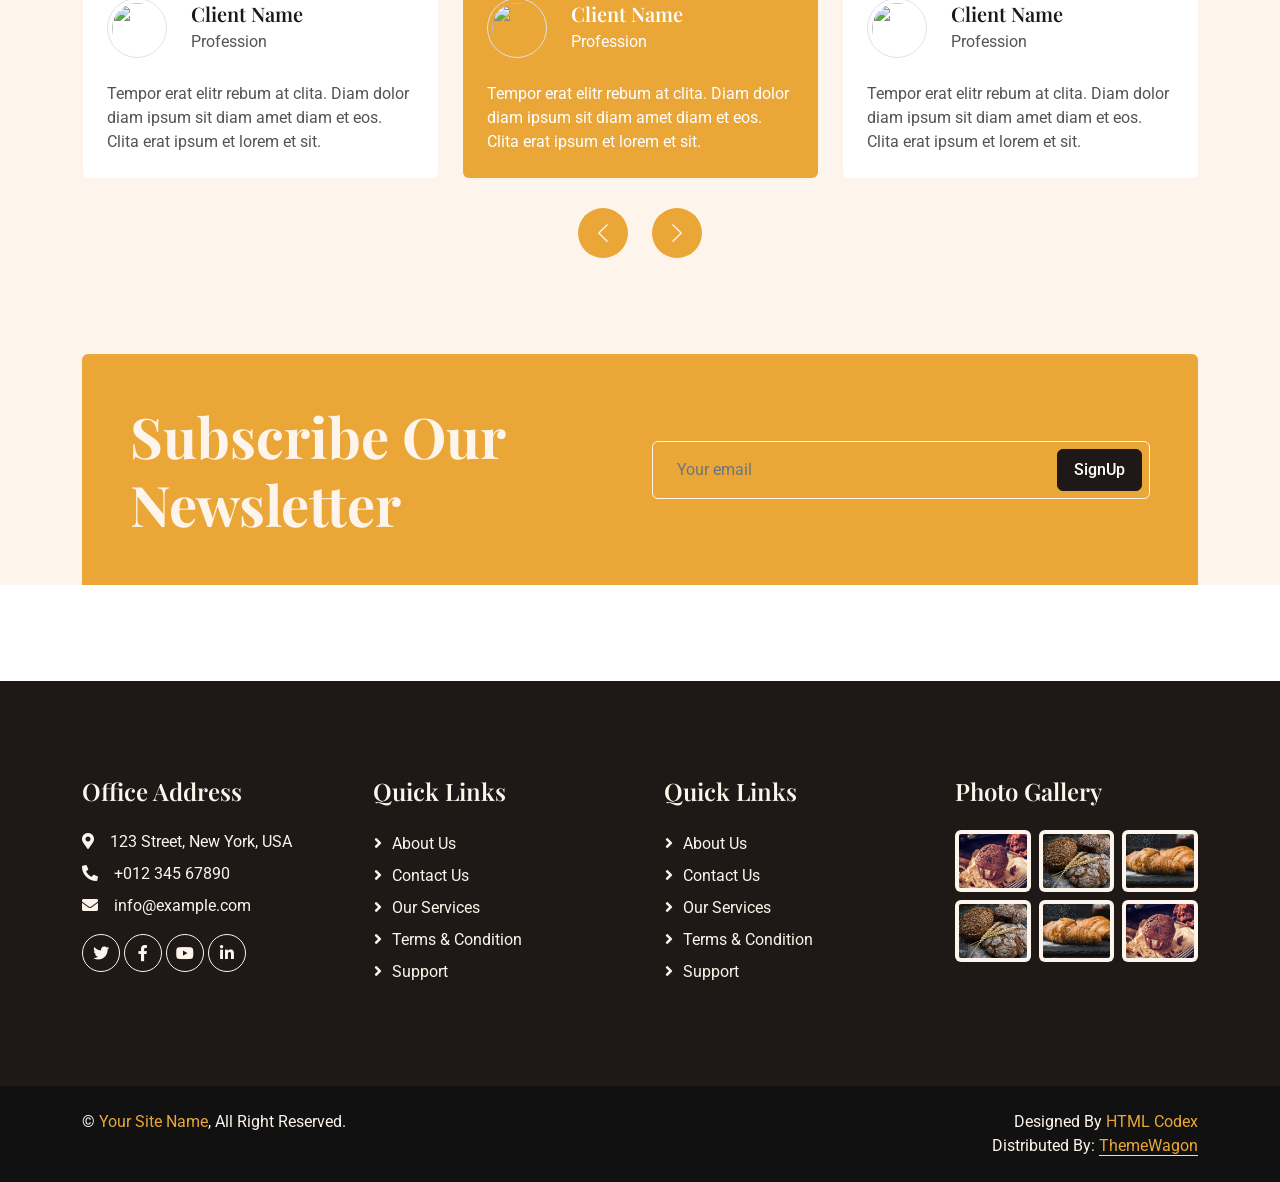
==== commit f6a2c115: "Fix login link to point to index.html" ====
--- a/index.html
+++ b/index.html
@@ -87,7 +87,7 @@
                     </div>
                 </div>
                 <a href="contact.html" class="nav-item nav-link">Contact</a>
-                <a href="login/login.html" class="nav-item nav-link">Login</a>
+                <a href="login/index.html" class="nav-item nav-link">Login</a>
             </div>
             <div class=" d-none d-lg-flex">
                 <div class="flex-shrink-0 btn-lg-square border border-light rounded-circle">
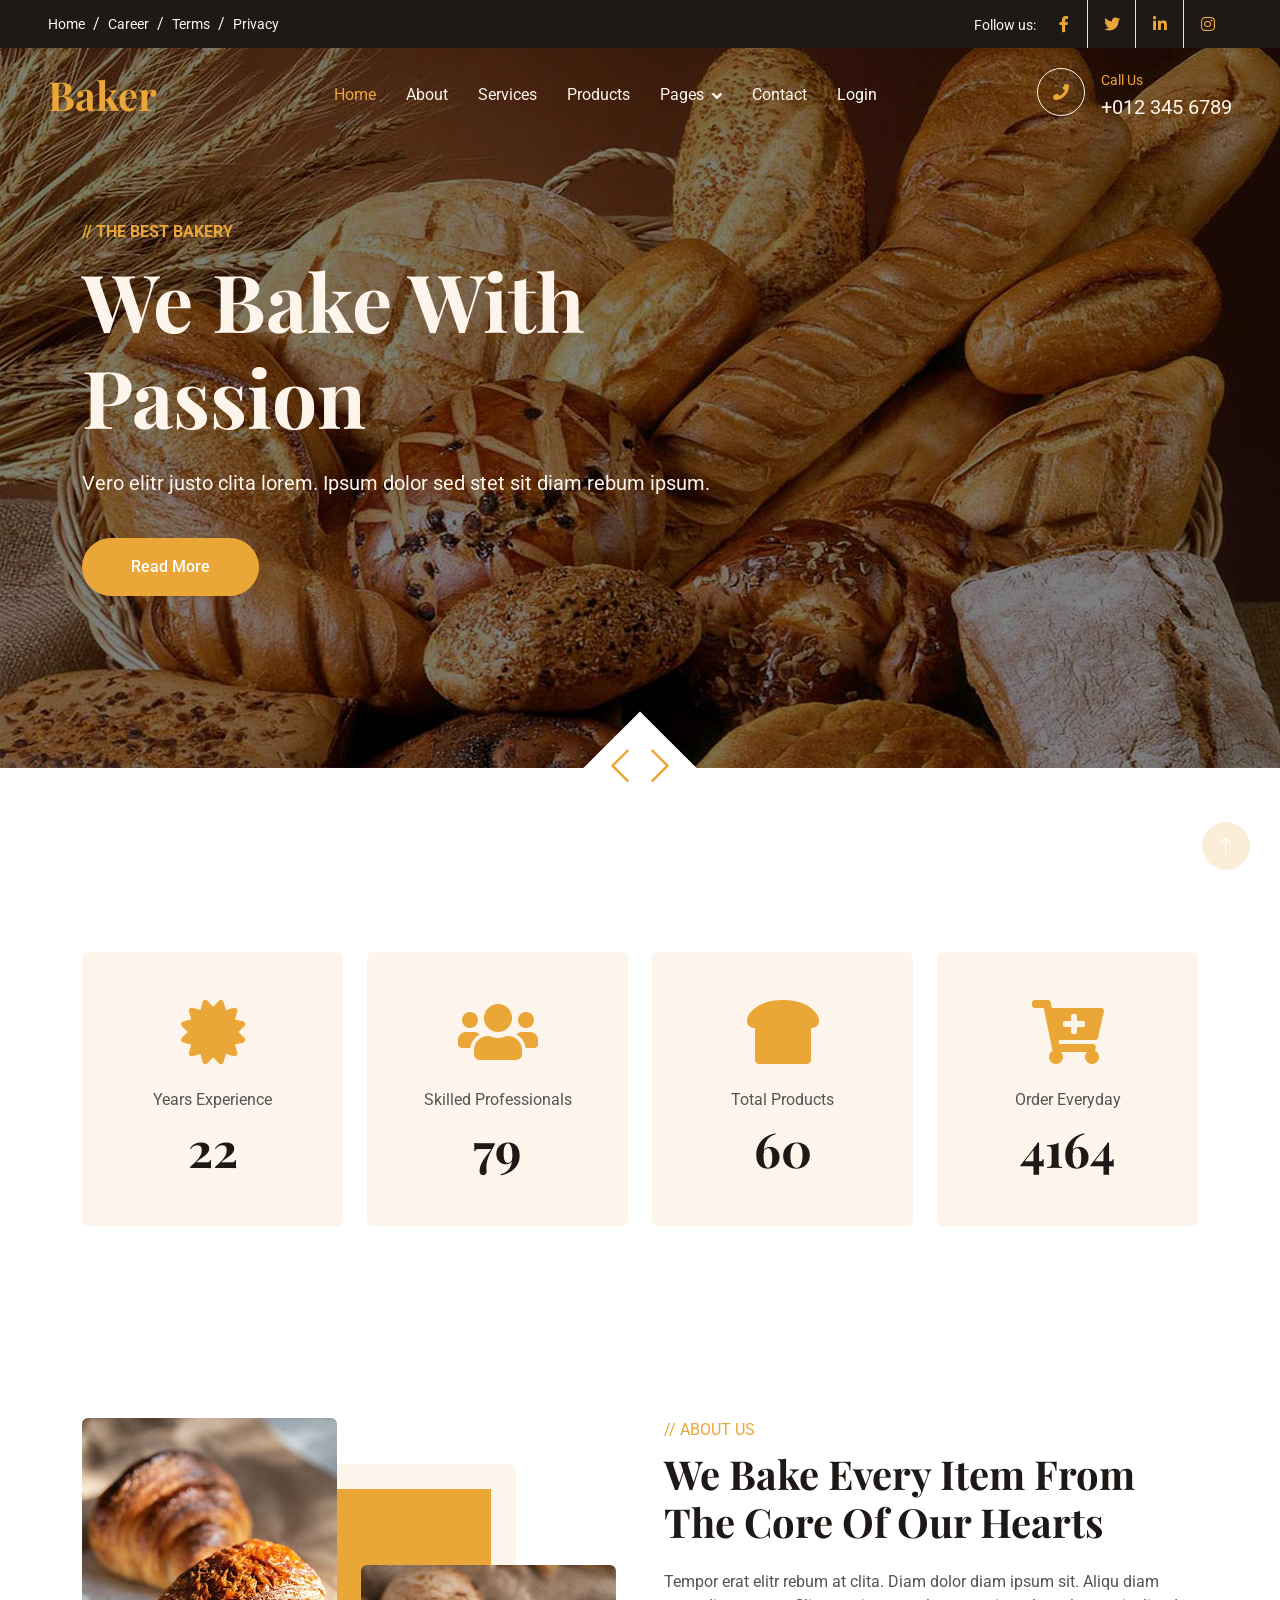
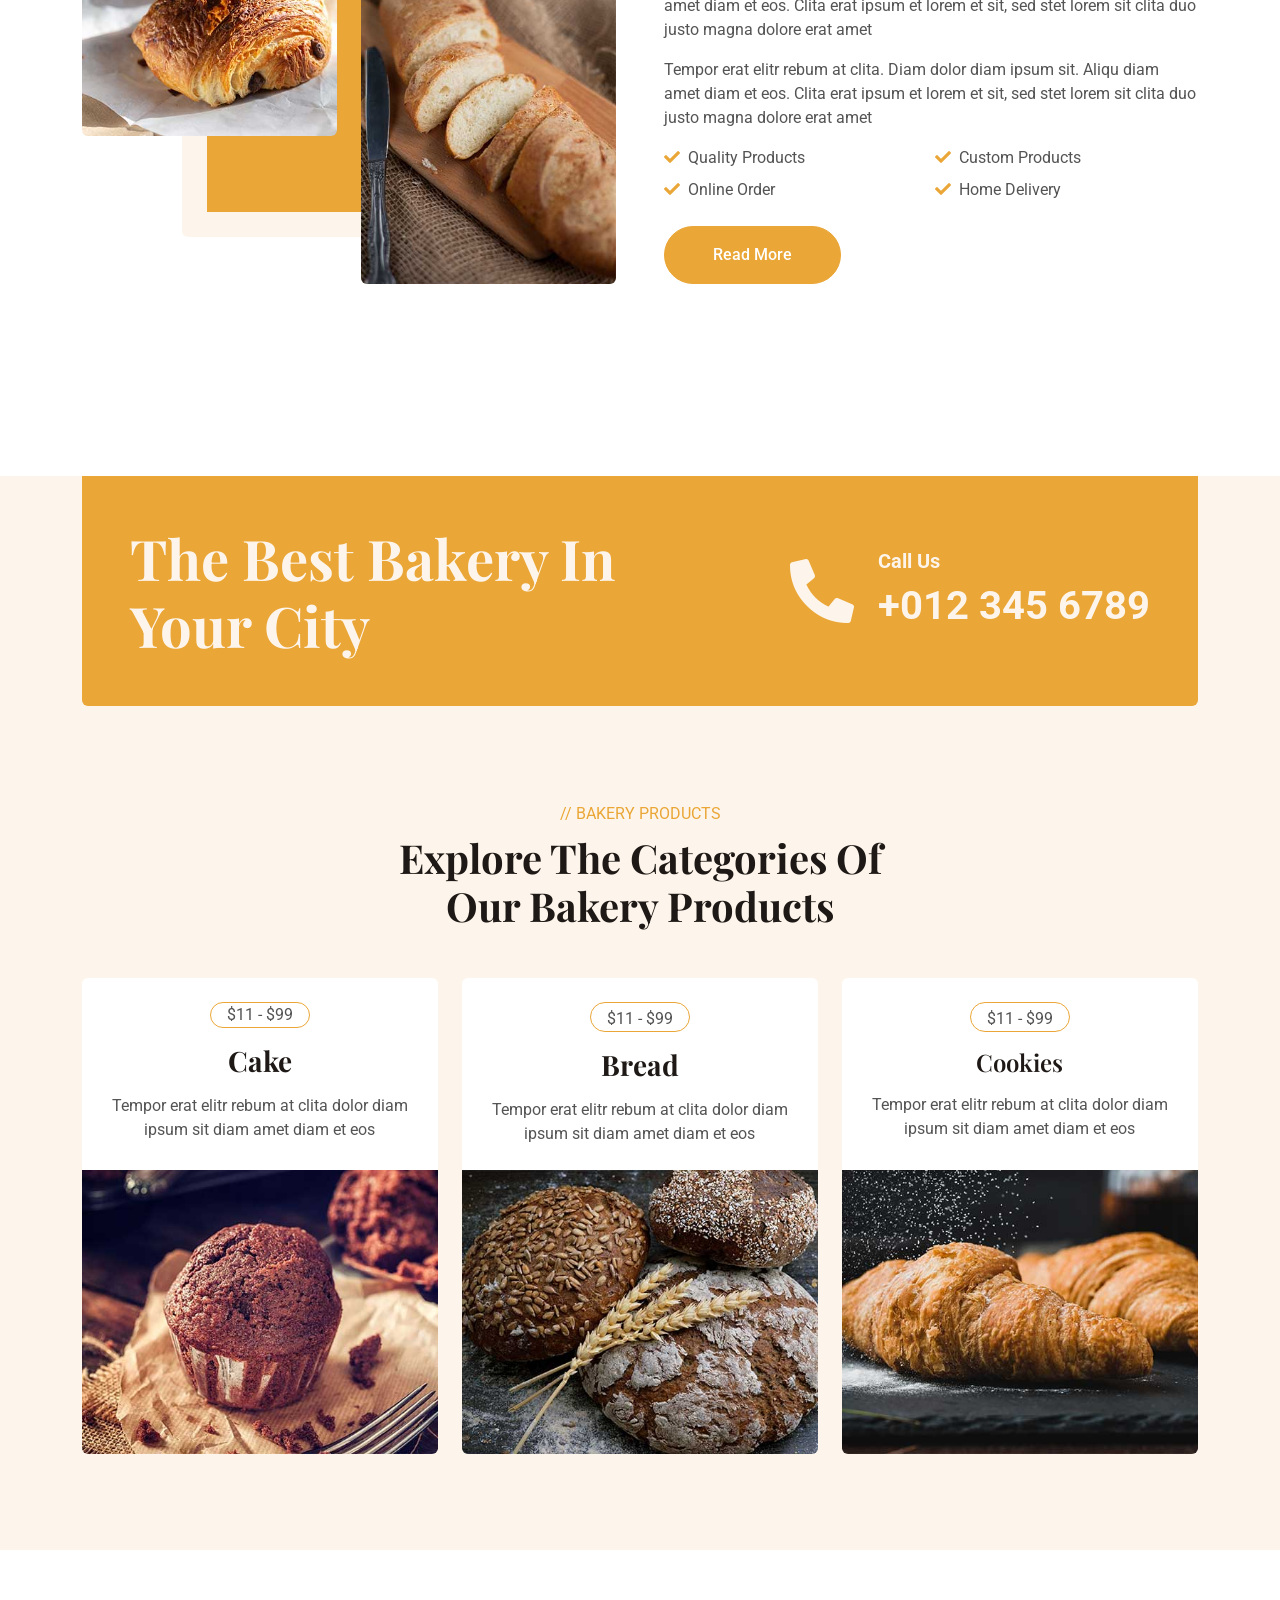
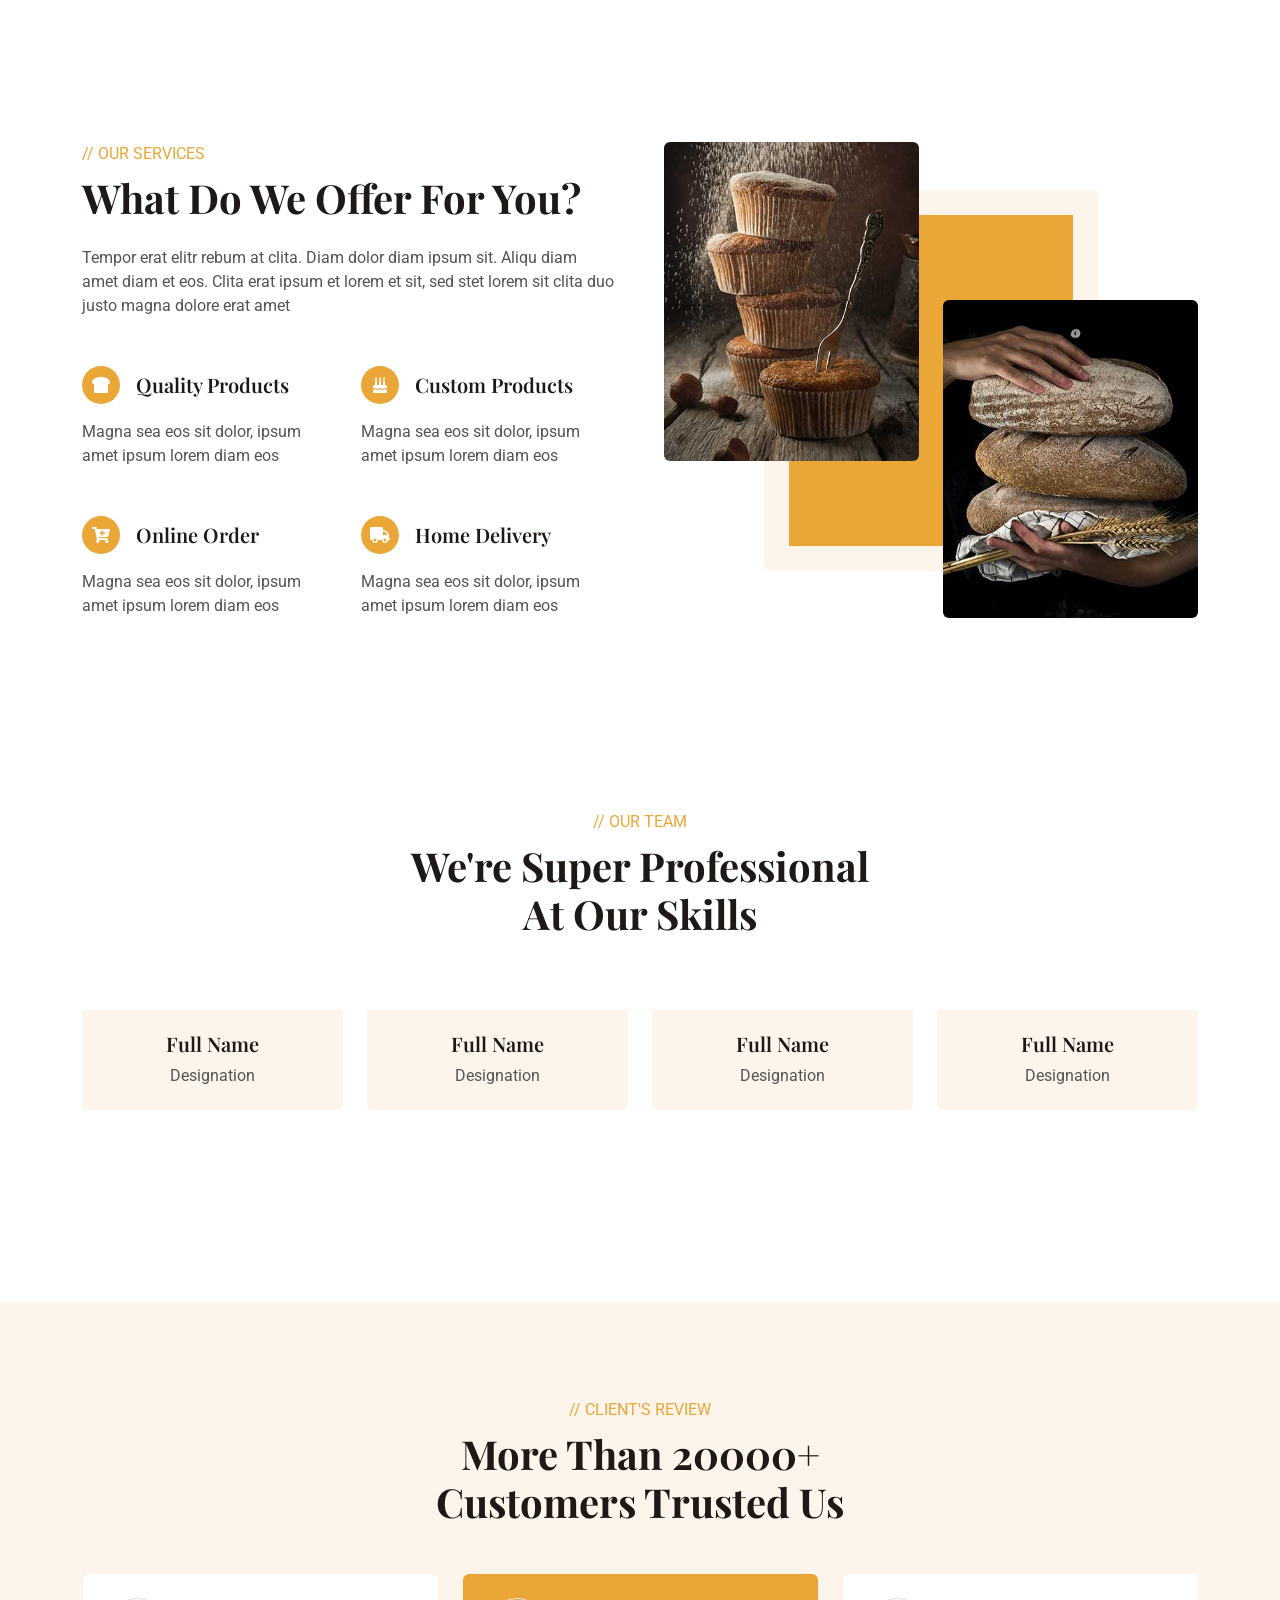
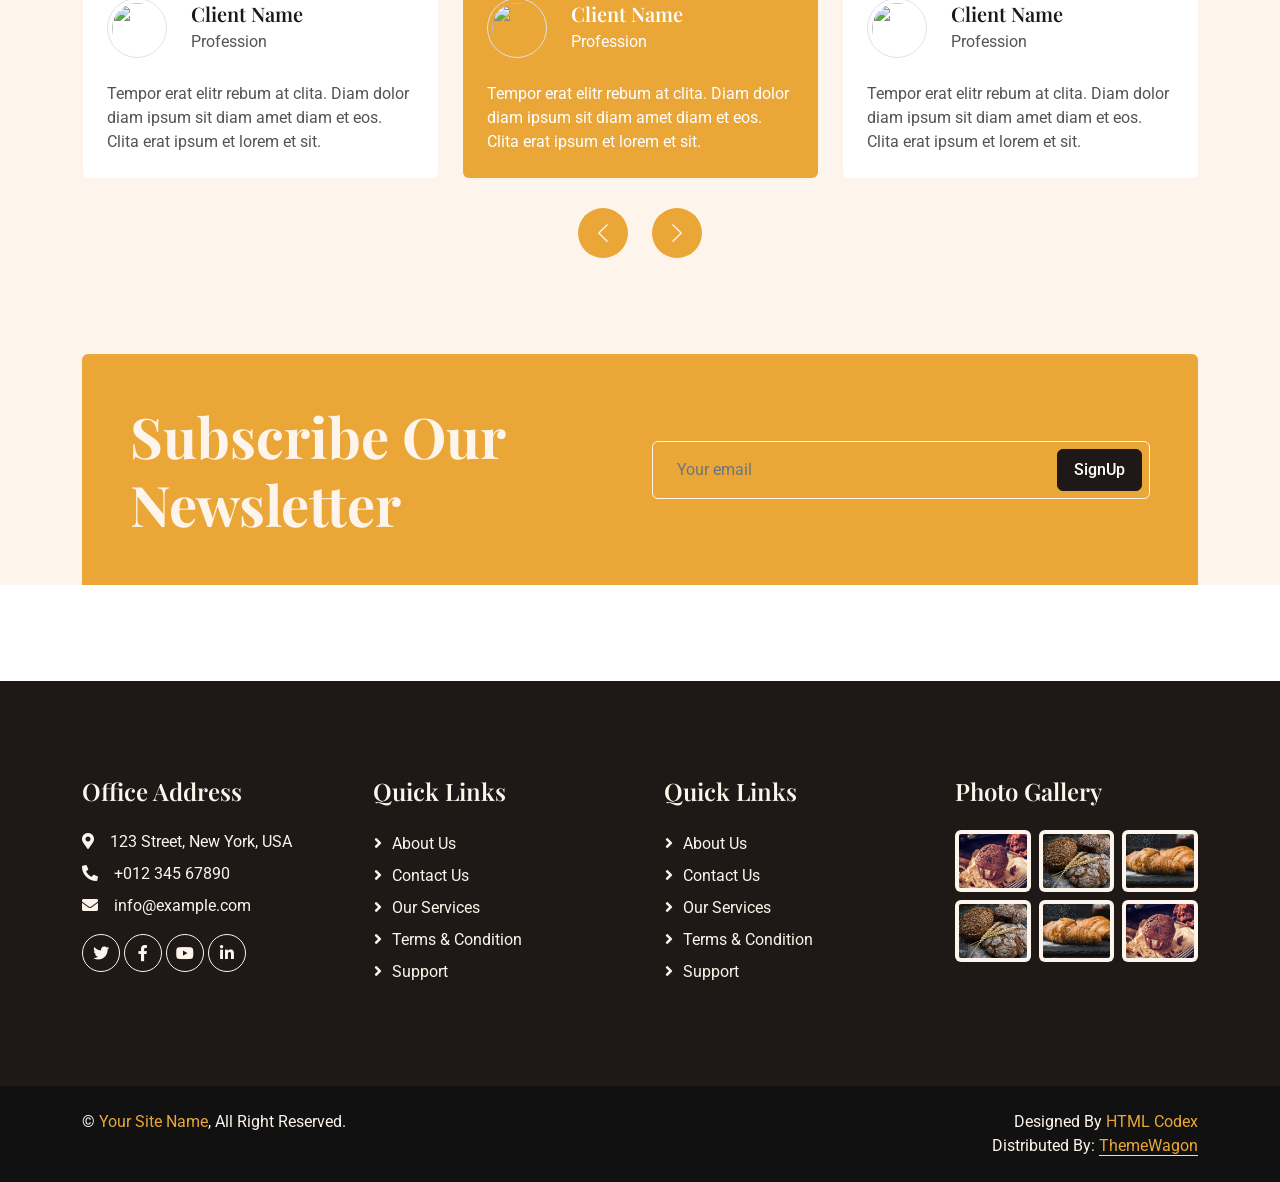
==== commit 2c376064: "Replace login link with a button for login action" ====
--- a/index.html
+++ b/index.html
@@ -87,7 +87,9 @@
                     </div>
                 </div>
                 <a href="contact.html" class="nav-item nav-link">Contact</a>
-                <a href="login/index.html" class="nav-item nav-link">Login</a>
+                <button onclick="goLogin()" class="nav-item nav-link border-0 bg-transparent text-white">
+                    Login
+                </button>
             </div>
             <div class=" d-none d-lg-flex">
                 <div class="flex-shrink-0 btn-lg-square border border-light rounded-circle">
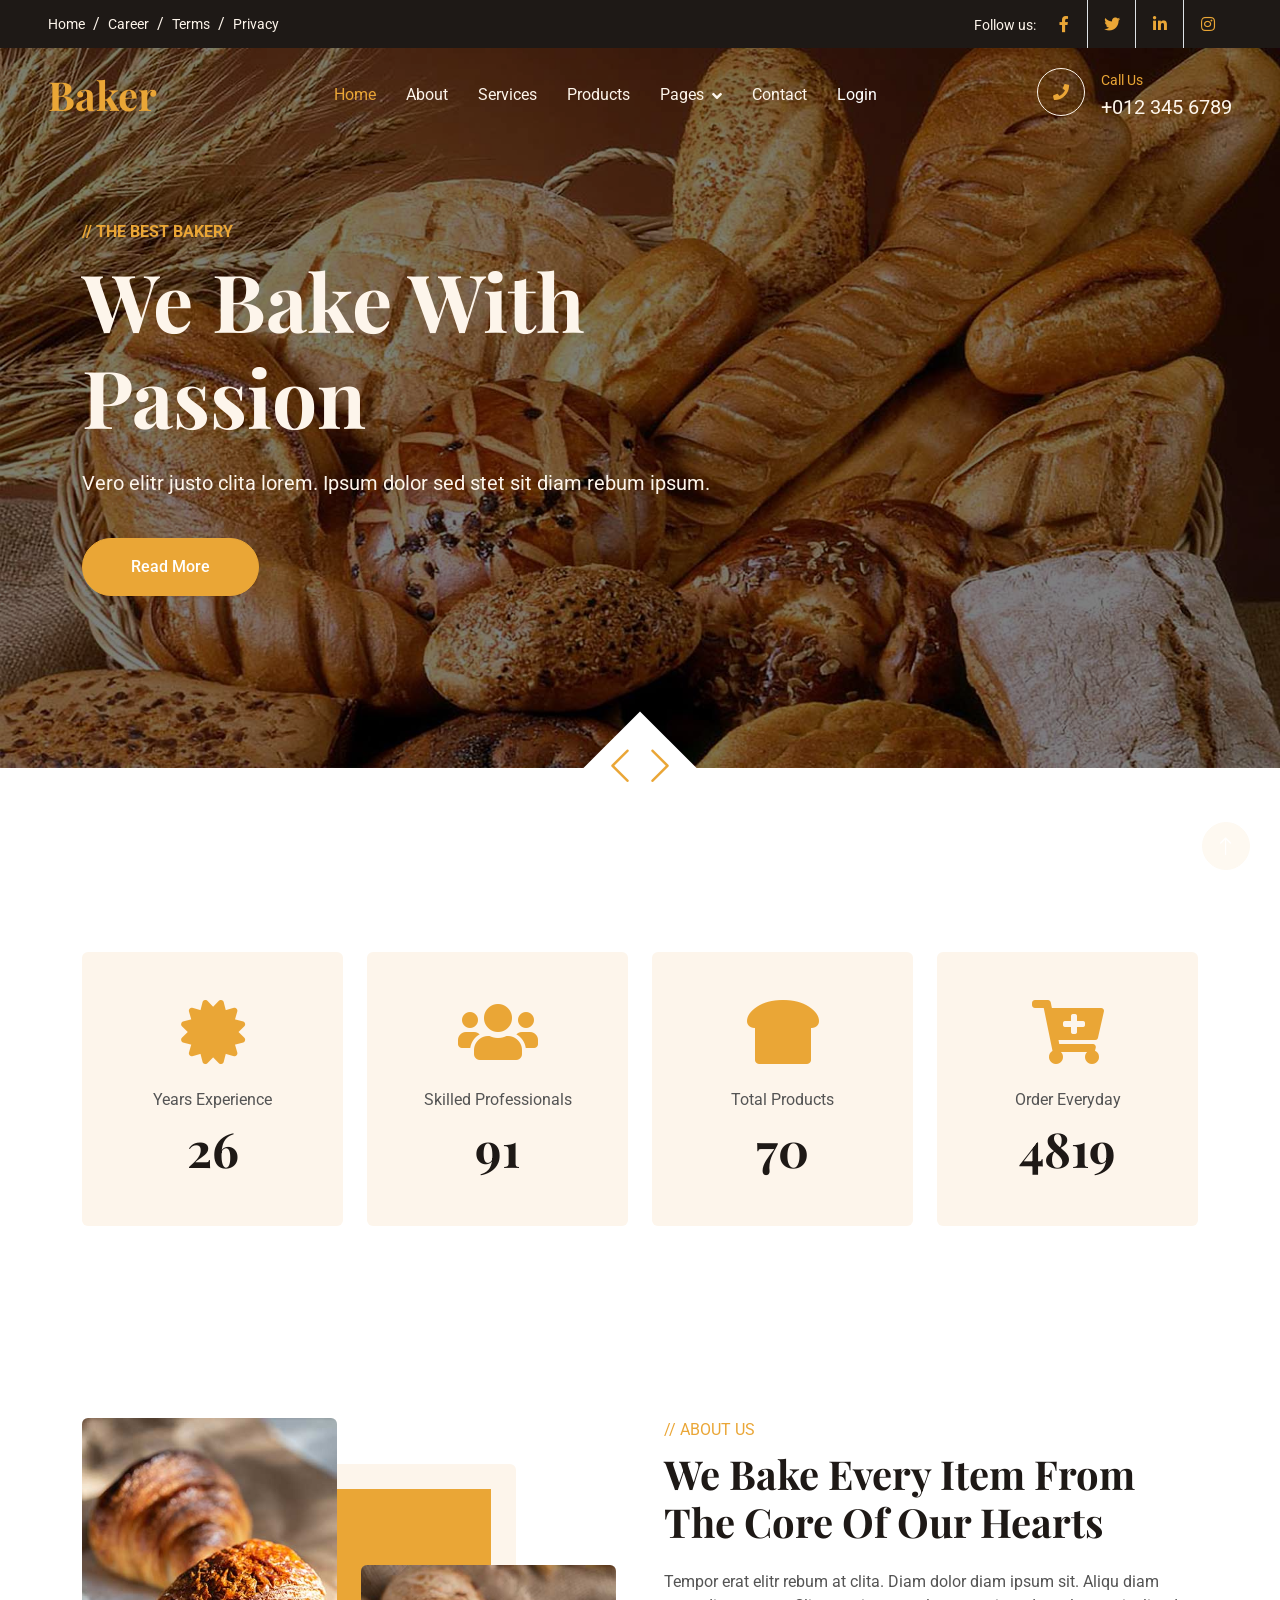
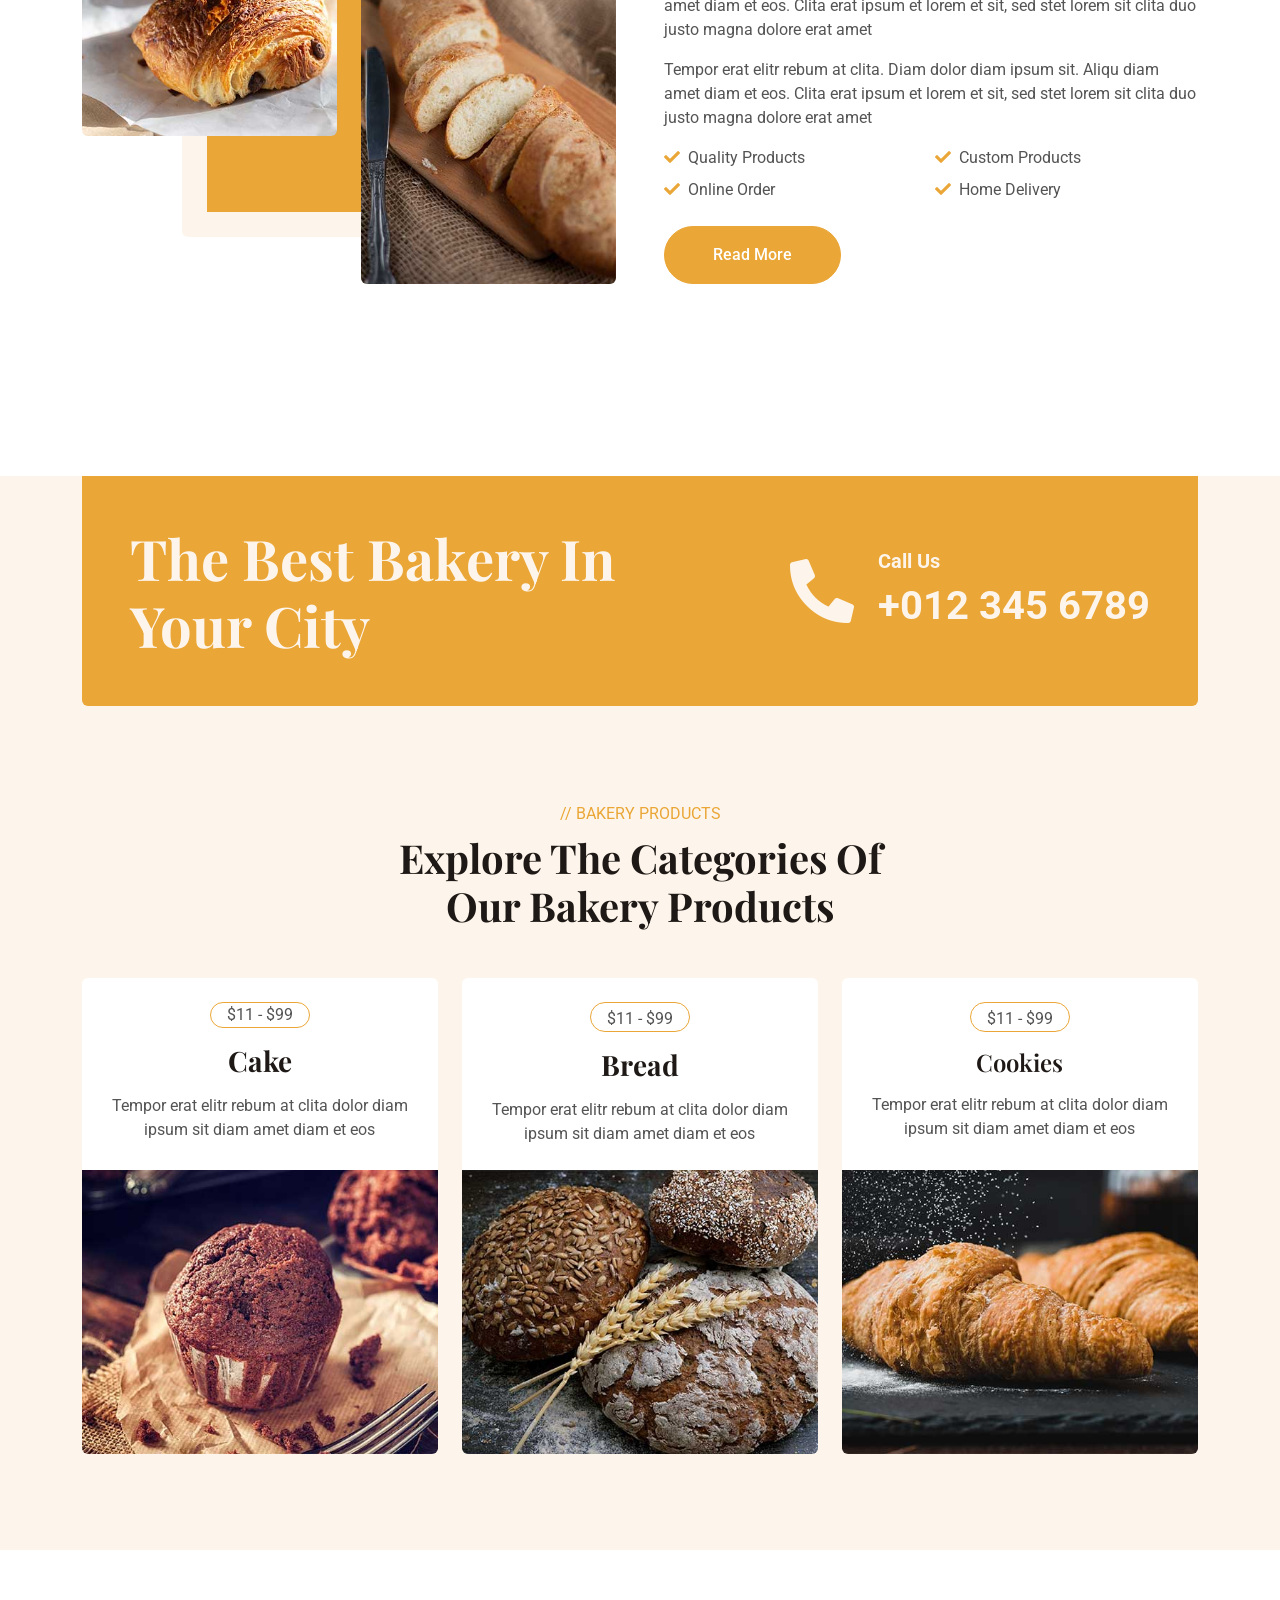
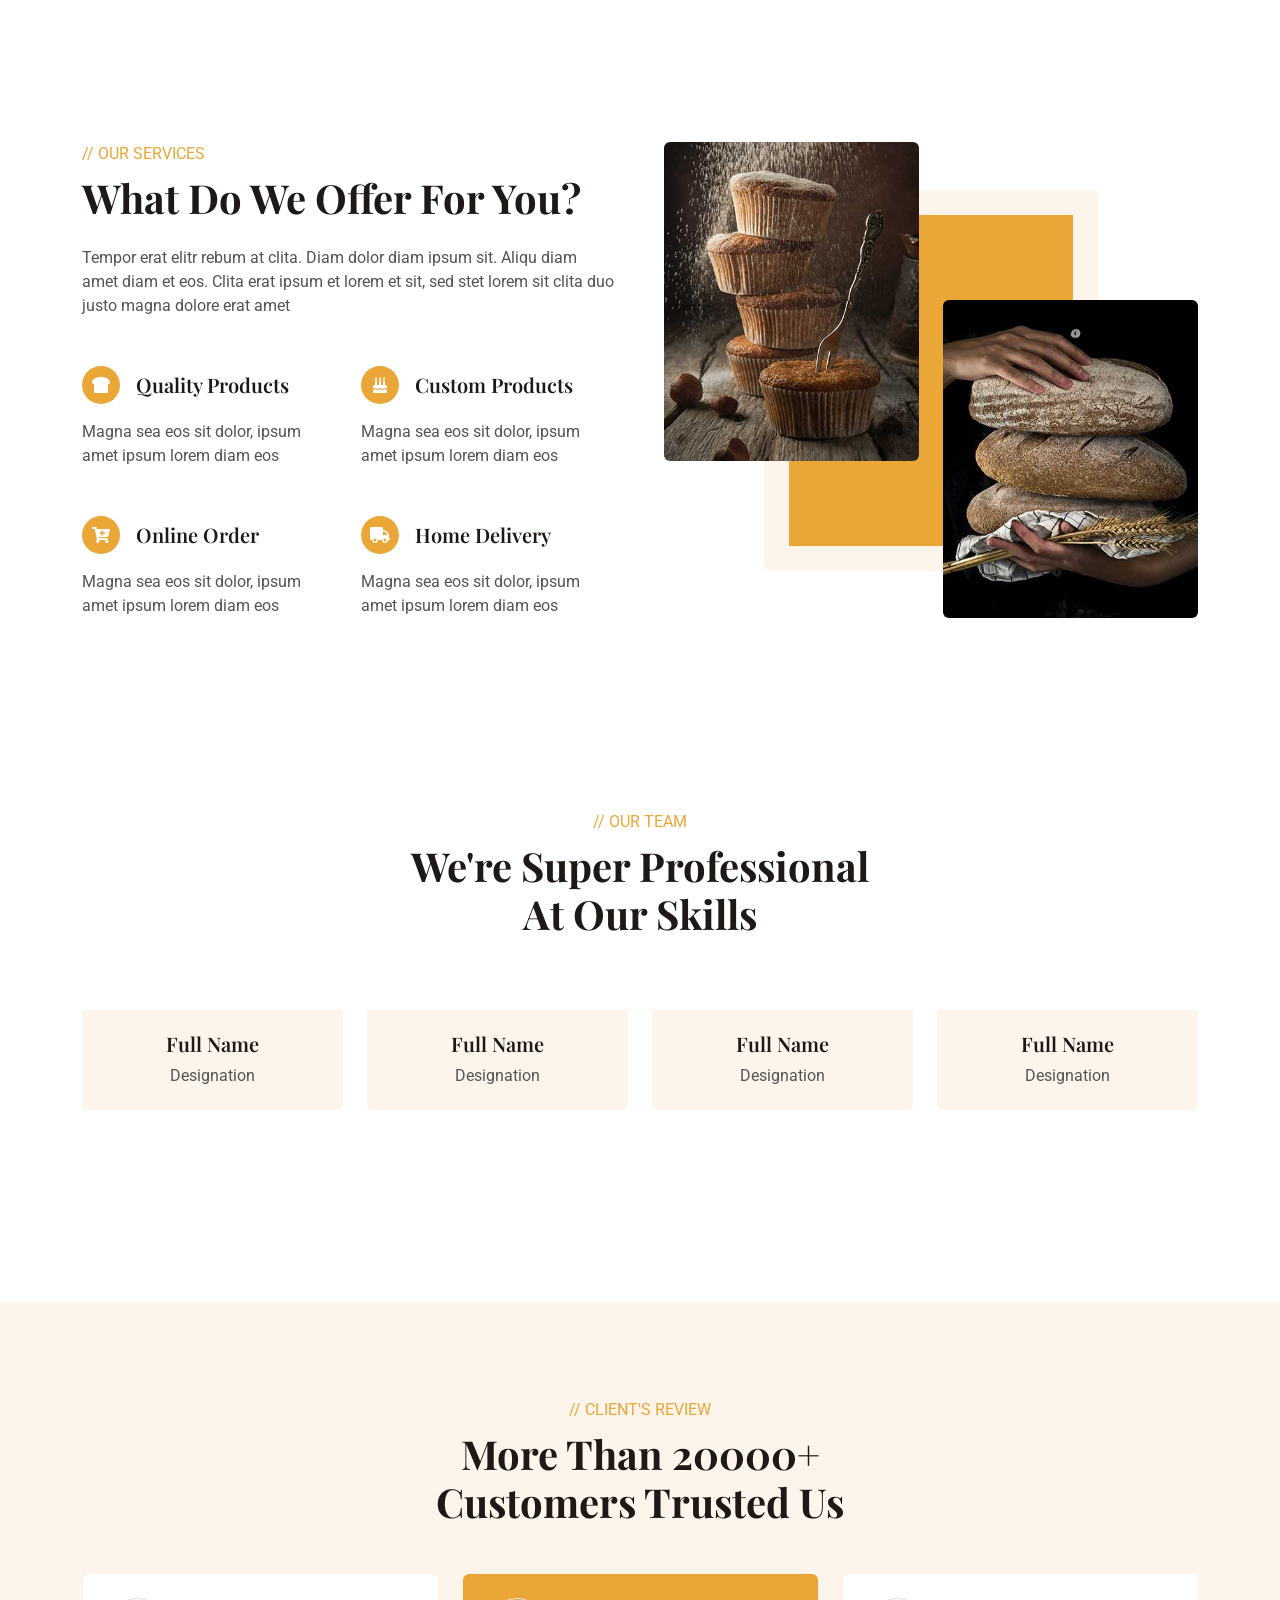
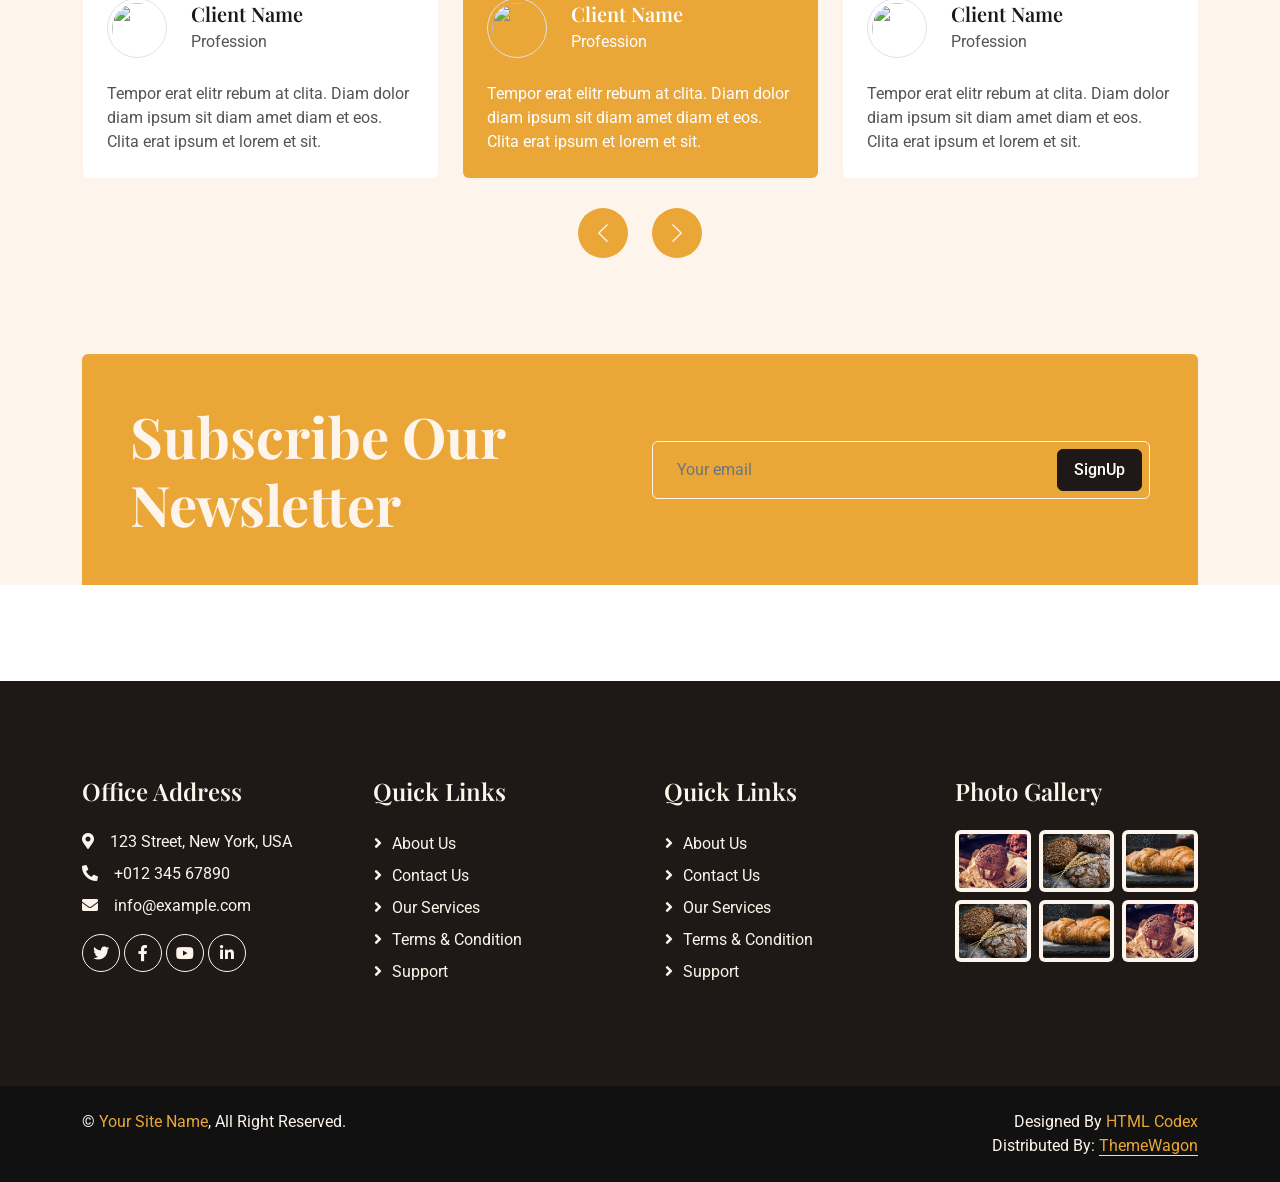
==== commit c0866542: "Add login redirection script to index.html" ====
--- a/index.html
+++ b/index.html
@@ -588,8 +588,7 @@
 
     <!-- Back to Top -->
     <a href="#" class="btn btn-lg btn-primary btn-lg-square rounded-circle back-to-top"><i class="bi bi-arrow-up"></i></a>
-
-
+    
     <!-- JavaScript Libraries -->
     <script src="https://code.jquery.com/jquery-3.4.1.min.js"></script>
     <script src="https://cdn.jsdelivr.net/npm/bootstrap@5.0.0/dist/js/bootstrap.bundle.min.js"></script>
@@ -601,6 +600,11 @@
 
     <!-- Template Javascript -->
     <script src="js/main.js"></script>
+    <script>
+    function goLogin() {
+        window.location.href = "login/index.html";
+    }
+    </script>
 </body>
 
 </html>
